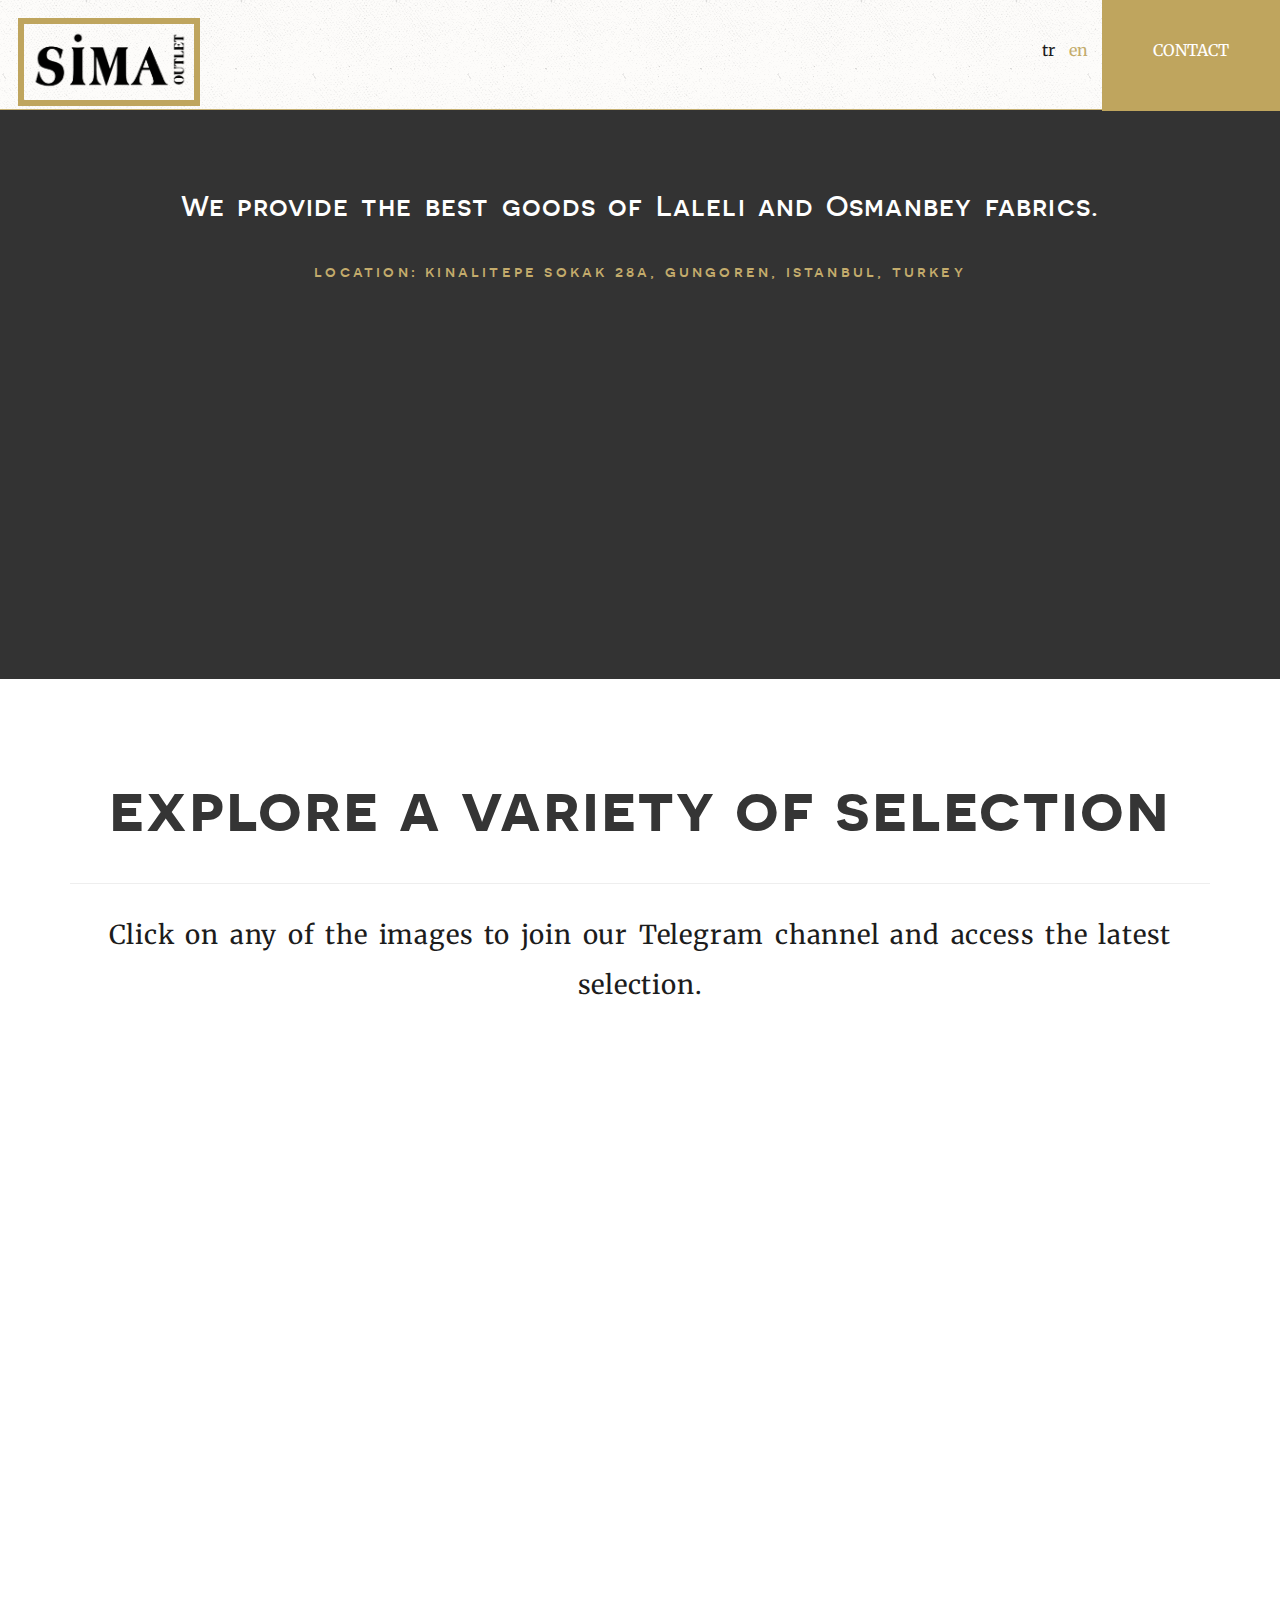
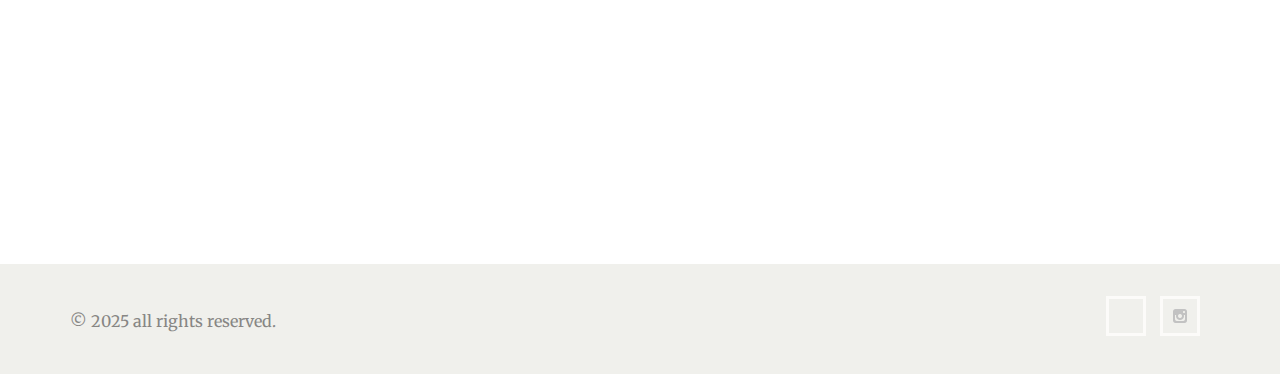
==== index.html @ 61f0fbd2 "Update index.html" ====
<!DOCTYPE html>
<!--[if lt IE 7]><html class="no-js lt-ie9 lt-ie8 lt-ie7"> <![endif]-->
<!--[if IE 7]><html class="no-js lt-ie9 lt-ie8"> <![endif]-->
<!--[if IE 8]><html class="no-js lt-ie9"> <![endif]-->
<!--[if gt IE 8]><!-->
<html class="no-js" lang="en-US">
<!--<![endif]-->

<head>
    <title>Sima Outlet</title>

    <meta charset="utf-8">
    <meta name="viewport" content="width=device-width, initial-scale=1">
    <meta http-equiv="X-UA-Compatible" content="IE=edge">

    <link rel="stylesheet" href="http://fonts.googleapis.com/css?family=Merriweather:400,700">
    <link rel="stylesheet" href="css/bootstrap.css">
    <link rel="stylesheet" href="css/style.css">
    
    <link rel="stylesheet" href="css/animate.min.css">

</head>
 
<body>    
    <header id="header" class=" navbar-fixed-top">
	    <a class="brand" href="index.html">
		    <img src="images/logo.png" width="160" alt="Logo">
	    </a>
	    <nav class="navbar-right hidden-xs">
		    <a href="http://simaoutlet.github.io/tr/index.html" hreflang="tr">TR</a>
		    <a class="active" href="http://simaoutlet.github.io/index.html" hreflang="en-US">EN</a>
		    <a class="last-child white" href="#contact">Contact</a>
	    </nav>
	    <div class="visible-nav navbar-right visible-xs">
		    <a href="tr/index.html" hreflang="tr">TR</a>
		    <a class="active" href="index.html" hreflang="en-US">EN</a>
		    <a href="#contact">Contact</a>
	    </div>
    </header>
	<div class="intro white">
		<div class="container wow animated fadeInUp">
			<p class="lead-creative top-margin" >We provide the best goods of Laleli and Osmanbey fabrics.
			</p>
	  		
	  		<p id="office-place" class="office-place">Location: Kinalitepe Sokak 28A, Gungoren, Istanbul, Turkey</strong></p>
			<p id="office-place" class="office-place"> </strong></p>
			<iframe src="https://www.google.com/maps/embed?pb=!1m18!1m12!1m3!1d3010.932755235285!2d28.888904999999998!3d41.004844999999996!2m3!1f0!2f0!3f0!3m2!1i1024!2i768!4f13.1!3m3!1m2!1s0x14cabb13ffbd16cf%3A0xafe240496abf0570!2zQWJkdXJyYWhtYW4gTmFmaXogR8O8cm1hbiwgS8SxbmFsxLF0ZXBlIFNrLiBObzoyOCwgMzQxNzMgR8O8bmfDtnJlbi_EsHN0YW5idWwsIFTDvHJraXll!5e0!3m2!1sen!2s!4v1738664239262!5m2!1sen!2s" width="400" height="300" style="border:0;" allowfullscreen="" loading="lazy" referrerpolicy="no-referrer-when-downgrade"></iframe>
  		</div><!-- /.container -->
  	</div><!-- /.intro -->

	<div class="section" id="members">
	    <div class="container">
	        <h2>Explore a variety of selection</h2>
	        <hr>
	        <p class="lead-creative-banner">
	            Click on any of the images to join our <a href="https://t.me/simaoutletistanbul" target="_blank">Telegram</a> channel and access the latest selection.
	        </p>
	        <div class="row">
	            <div class="col-md-4">
	                <figure class="wow animated fadeInLeft">
	                    <a href="https://t.me/simaoutletistanbul" target="_blank">
	                        <img class="border-img img-responsive center-block" src="images/first.jpg" alt="no1" width="280" height="280">
	                    </a>
	                </figure>
	            </div>
	            <div class="col-md-4">
	                <figure class="wow animated fadeInDown">
	                    <a href="https://t.me/simaoutletistanbul" target="_blank">
	                        <img class="border-img img-responsive center-block" src="images/second.jpg" alt="no2" width="280" height="280">
	                    </a>
	                </figure>
	            </div>
	            <div class="col-md-4">
	                <figure class="wow animated fadeInUp">
	                    <a href="https://t.me/simaoutletistanbul" target="_blank">
	                        <img class="border-img img-responsive center-block" src="images/forth.jpg" alt="no2" width="280" height="280">
	                    </a>
	                </figure>
	            </div>
	            <div class="col-md-4">
	                <figure class="wow animated fadeInRight">
	                    <a href="https://t.me/simaoutletistanbul" target="_blank">
	                        <img class="border-img img-responsive center-block" src="images/third.jpg" alt="no3" width="280" height="280">
	                    </a>
	                </figure>
	            </div>
	        </div>
	    </div>
	</div><!-- members -->

  	
  	<footer id="site-footer">
  		<div class="container">
            <div class="row">
                <div class="col-sm-6">
    	  			<span>&copy; 2025 all rights reserved.</span>
                </div>
                <div class="col-sm-6">
                    <ul class="networks">
                        <li><a href="https://t.me/simaoutletistanbul"><span class="telegram">Telegram</span></a></li>
                        <li><a href="https://instagram.com/sima.outlet"><span class="instagram">Instagram</span></a></li>
                    </ul>
                </div>
            </div>
  		</div><!-- /.container -->
  	</footer>

  	<script src="js/jquery.min.js"></script>
    <script src="js/bootstrap.min.js"></script>
    <script src="js/wow.min.js"></script>
    <script src="js/classie.js"></script>
  	<script>
  	    function init() {
  	        window.addEventListener('scroll', function(e){
  	            var distanceY = window.pageYOffset || document.documentElement.scrollTop,
  	                shrinkOn = 300,
  	                header = document.querySelector("header");
  	            if (distanceY > shrinkOn) {
  	                classie.add(header,"smaller");
  	            } else {
  	                if (classie.has(header,"smaller")) {
  	                    classie.remove(header,"smaller");
  	                }
  	            }
  	        });
  	    }
  	    window.onload = init();
  	</script>
    <script type="text/javascript">
     	new WOW().init();
    </script>
    <script type="text/javascript">
        $(function() {
        $('a[href*=#]:not([href=#])').click(function() {
        if (location.pathname.replace(/^\//,'') == this.pathname.replace(/^\//,'') && location.hostname == this.hostname) {
          var target = $(this.hash);
          target = target.length ? target : $('[name=' + this.hash.slice(1) +']');
          if (target.length) {
            $('html,body').animate({
              scrollTop: target.offset().top
            }, 1000);
              return false;
            }
          }
        });
      });

    </script>
</body>
</html>
---- css/style.css ----
/*
Theme Name: Creative
Theme URI: http://themewagon.com/demo/Creative/
Author: ThemeWagon
Author URI: http://themewagon.com/
Description: One page template
Version: 1.0
License: GNU General Public License v3 or later
License URI: http://www.gnu.org/licenses/gpl-3.0.html
Tags:
Text Domain: creative
*/

/* Default */

.white{
    color: white;
}

.section {
    padding: 6em 0;
}


/*Typography*/


html {
    font-family: sans-serif;
    -ms-text-size-adjust: 100%;
    -webkit-text-size-adjust: 100%}
body {
    margin: 0;
}
a {
    background: transparent;
}
a:focus {
    outline: thin dotted;
}
a:active, a:hover {
    outline: 0;
}
h1 {
    font-size: 2em;
    margin: 0.67em 0;
}
abbr[title] {
    border-bottom: 1px dotted;
}
b, strong {
    font-weight: bold;
}
dfn {
    font-style: italic;
}
mark {
    background: #ff0;
    color: #000;
}
code, kbd, pre, samp {
    font-family: monospace,  serif;
    font-size: 1em;
}
pre {
    white-space: pre-wrap;
}
.biography{
    font-size: 18px;

}

.btn-border {
    font-family: "Novecento Sans Wide Demibold",Helvetica,Arial,sans-serif;
    background-color: #FCFBF9;
    border: 4px double #D5CCB3;
    color: #C4AC6C;
    margin-left: 30px;
}
q {
    quotes: "\201C" "\201D" "\2018" "\2019"}
small {
    font-size: 80%}
sub, sup {
    font-size: 75%;
    line-height: 0;
    position: relative;
    vertical-align: baseline;
}
sup {
    top: -0.5em;
}
sub {
    bottom: -0.25em;
}
img {
    border: 0;
}
svg:not(:root) {
    overflow: hidden;
}
figure {
    margin: 0;
}
fieldset {
    border: 1px solid #c0c0c0;
    margin: 0 2px;
    padding: 0.35em 0.625em 0.75em;
}
legend {
    border: 0;
    padding: 0;
}

button, input, select, textarea {
    font-family: inherit;
    font-size: 100%;
    margin: 0;
}
button, input {
    line-height: normal;
}
button, select {
    text-transform: none;
}
button, html input[type="button"], input[type="reset"], input[type="submit"] {
    -webkit-appearance: button;
    cursor: pointer;
}
button[disabled], html input[disabled] {
    cursor: default;
}
input[type="checkbox"], input[type="radio"] {
    box-sizing: border-box;
    padding: 0;
}
input[type="search"] {
    -webkit-appearance: textfield;
    -moz-box-sizing: content-box;
    -webkit-box-sizing: content-box;
    box-sizing: content-box;
}
input[type="search"]::-webkit-search-cancel-button, input[type="search"]::-webkit-search-decoration {
    -webkit-appearance: none;
}
button::-moz-focus-inner, input::-moz-focus-inner {
    border: 0;
    padding: 0;
}
textarea {
    overflow: auto;
    vertical-align: top;
}
table {
    border-collapse: collapse;
    border-spacing: 0;
}
@font-face {
    font-family: 'Novecento Sans Wide Medium';
    src: url("../fonts/novecento/novecentosanswide-medium-webfont.eot");
    src: url("../fonts/novecento/novecentosanswide-medium-webfontd41d.eot?#iefix") format("embedded-opentype"), url("../fonts/novecento/novecentosanswide-medium-webfont.woff") format("woff"), url("../fonts/novecento/novecentosanswide-medium-webfont.ttf") format("truetype"), url("../fonts/novecento/novecentosanswide-medium-webfont.svg#novecento_sans_widemedium") format("svg");
    font-weight: normal;
    font-style: normal;
}
@font-face {
    font-family: 'Novecento Sans Wide Demibold';
    src: url("../fonts/novecento/novecentosanswide-demibold-webfont.eot");
    src: url("../fonts/novecento/novecentosanswide-demibold-webfontd41d.eot?#iefix") format("embedded-opentype"), url("../fonts/novecento/novecentosanswide-demibold-webfont.woff") format("woff"), url("../fonts/novecento/novecentosanswide-demibold-webfont.ttf") format("truetype"), url("../fonts/novecento/novecentosanswide-demibold-webfont.svg#novecento_sans_widedemibold") format("svg");
    font-weight: normal;
    font-style: normal;
}
abbr, abbr[title] {
    text-decoration: none;
    border: none;
}
a {
    color: #1c1c1c;
    text-decoration: none;
}
strong {
    font-weight: normal;
}
.center {
    text-align: center;
}
small {
    font-size: 1em;
}
body {
    font-family: "Merriweather", Georgia, Times, serif;
    font-size: 1em;
    line-height: 1.5;
    text-transform: lowercase;
    /*text-rendering: optimizeLegibility;*/
    color: #1c1c1c;
}
p {
    text-transform: none;
}
h2.vertical-center{
    padding-top: 400px;
    font-size: 100px;
}
.lead {
    font-size: 1.1em;
    line-height: 1.8;
    text-align: center;
    max-width: 840px;
    margin: 1em auto;
}
.visual-emphasis {
    font-weight: 700;
    color: #c4ac6c;
    display: inline-block;
}
.primary-link {
    position: relative;
    display: inline-block;
    padding: .6em 0;
    letter-spacing: .09em;
    font: 1em/1 "Novecento Sans Wide Demibold", Helvetica, Arial, sans-serif;
    color: #1c1c1c;
    border-bottom: 3px solid #c4ac6c;
    -webkit-box-sizing: border-box;
    -moz-box-sizing: border-box;
    box-sizing: border-box;
    -webkit-transition: border-bottom-color 0.3s;
    -moz-transition: border-bottom-color 0.3s;
    -ms-transition: border-bottom-color 0.3s;
    -o-transition: border-bottom-color 0.3s;
    transition: border-bottom-color 0.3s;
}
.primary-link:hover {
    border-bottom-color: transparent;
}
h1 {
    font-weight: normal;
    font-family: "Novecento Sans Wide Medium", Helvetica, Arial, sans-serif;
    letter-spacing: 0.15em;
    color: #fcfbf9;
    font-size: 1.1em;
    width: 100%;
    margin: 0 auto;
    text-align: left;
}
h2, h3, h4, h5, h6 {
    text-align: center;
    font-weight: normal;
    font-family: "Novecento Sans Wide Demibold", Helvetica, Arial, sans-serif;
    line-height: 1;
}
h2 {
    font-size: 2.2em;
    color: #353535;
    letter-spacing: .03em;
    margin-top: 0;
}
h3 {
    font-size: 1.4em;
    color: #c4ac6c;
    letter-spacing: .03em;
}
h4 {
    color: #878684;
    text-align: left;
    margin: 1.33em 0 .67em;
    letter-spacing: .1em;
}
h4+p {
    margin-top: 0;
}
body {
    background-color: #333;
}


    /*! normalize.css v2.1.3 | MIT License | git.io/normalize */article, aside, details, figcaption, figure, footer, header, hgroup, main, nav, section, summary {
    display: block;
}
.active{
    color: #c4ac6c;
}

li{
    list-style-type: none;
    text-transform: capitalize;
}
.top70{
    margin-top:70px 
}
.top40{
    margin-top:40px 
}
.grey{
    color:#878684;
    font-size: 18px;
}
.greyish{
    color:#878684;
    font-size: 18px;
    margin-top: 107px;
    margin-bottom: 130px;
}
.top-margin{
    margin-top: 250px;
}
.border-img{
    border: 1px solid #CDCAC1;
    padding: 10px;
}

/*Header*/

    .header-cta .small{
    background-color: #C4AC6C;
    color: #FCFBF9;
    padding: 0px 40px;
    vertical-align: middle;
    text-align: center;
    letter-spacing: 0.15em;
    transition: all 0.4s ease-in-out 0s;
}
    .visible-nav{
        text-transform: uppercase; 
        margin: 83px 58px;
    }
    header.smaller .visible-nav{
        text-transform: uppercase; 
        margin: 53px 40px;
    }
    .xs-nav{
        padding: 10px;
        font-size: 16px;
        word-spacing: 10px;
        margin: 10px ;
    }

    .nav-style{
        background: #C3AB69;
        width: 150px;
        height: 30px;
        padding-top: 10px;
    }

   
    header.smaller {
        height: 75px; 
        margin: 0 !important;
        padding: 0;
        /*transition:.5s;*/
    }
   

    header.smaller nav {
        margin: 0 !important;
        padding: 26px 0px;
        /*transition:1.5s;*/
    }

    .last-child{
      background: #BFA55E;
      padding: 51px; 
      line-height: 100px;
      text-transform: uppercase;
    }

    header.smaller nav .last-child {
    margin: 0px !important;
    padding: 55px 32px 26px 30px;
    /*transition: all 0.5s ease 0s;*/
    line-height: 13px;
    /*transition:1.5s;*/
}
    

   
    header.smaller .brand {
        font-size: 20px;
        text-transform: uppercase !important;
        margin: 8px !important;
        position: absolute;
        border: none;
        /*transition:1.5s;*/
    }
    

    .header-cta .smaller {
    background-color: #c4ac6c;
    color: #fcfbf9;
}

.brand {
    font-size: 30px;
    text-transform: uppercase !important;
    margin: 18px !important;
    position: absolute;
    border: 6px solid #BFA55E;
    padding: 5px;
    transition: 0.4s;
}
#intro-text{
    margin-top: 20px !important;
    position: fixed;
}
.top-margin{
    margin-top: 20px !important;
}
.top-text{
    font-weight: bold;
    color: white;
}

/*Functions*/
.slide-img{
    cursor: pointer;
}

.function-text {
    font-size: 21px;
    letter-spacing: 1px;
    word-spacing: 3px;
    line-height: 34px;
    color: #1C1C1C;
}
/*Services*/
.column-service{
    background: #F3F3F0;
    padding: 6em;
}



.content {
    background-image: url("../images/assets/texture-canvas-white.png");
}
/*.container {
    padding: 0 15px;
    margin: 0 auto;
    overflow: hidden;
}*/
section {
    padding: 2em 0;
}

::selection {
    background-color: #f6e7c0;
}
img[src$=".gif"], img[src$=".png"] {
    image-rendering: -moz-crisp-edges;
    image-rendering: -o-crisp-edges;
    image-rendering: -webkit-optimize-contrast;
    -ms-interpolation-mode: nearest-neighbor;
}
body>header {
    background-color: #fcfbf9;
    background-image: url("../images/assets/texture-canvas-white.png");
    height: 110px;
    border-bottom: 2px solid #C6B073;
    word-spacing: 10px;
}

.office-place {
    color: #c4ac6c;
    font: 16px/1.5 "Novecento Sans Wide Medium", Helvetica, Arial, sans-serif;
    letter-spacing: .2em;
    margin: 25px auto 0 auto;
    text-transform: lowercase;
}
#small-team .lead {
    text-align: left;
}
.team {
    list-style: none;
    margin: 0;
    padding: 0;
    text-align: center;
}
/*.team li {
    margin-bottom: 40px;
}*/
.team li:last-child {
    margin-bottom: 0;
}

.banner {
    width: 100%;
    padding-bottom: 66%;
    height:550px;
}
.banner-1 {
    background-repeat: no-repeat;
    background-position: center top;
    background-image: url("../images/bg1.jpg");
    background-size: cover;
}
.banner-2 {
    background-repeat: no-repeat;
    background-position: center top;
    background-image: url("../images/bg2.jpg");
    background-size: cover;
    height: 550px;
}

.our-functions-container {
    max-width: 920px;
}

.services {
    background-image: url("../images/assets/texture-canvas-grey.png");
    padding: 40px 0;
    text-align: center;
}
.services h3 {
    margin-top: 0;
}
.services h4 {
    text-align: center;
}
.services ul {
    list-style: none;
    margin: 0;
    padding: 0;
    text-transform: none;
    font-size: .8em;
    line-height: 1.8;
}
button {
    border: none;
    outline: none;
}
.btn {
    padding: .43em .5em .5em;
    background-color: #878684;
    font: 1em/1 "Novecento Sans Wide Medium", Helvetica, Arial, sans-serif;
    text-transform: lowercase;
    color: #fcfbf9;
    display: inline-block;
    -webkit-transition: all 0.3s;
    -moz-transition: all 0.3s;
    -o-transition: all 0.3s;
    -ms-transition: all 0.3s;
    transition: all 0.3s;
}
.btn:hover {
    background-color: #7d7c7a;
}
.btn-gold {
    background-color: #c4ac6c;
}
.btn-gold:hover {
    background-color: #bea45d;
}
.btn-border {
    font-family: "Novecento Sans Wide Demibold", Helvetica, Arial, sans-serif;
    background-color: #fcfbf9;
    border: 4px double #d5ccb3;
    color: #c4ac6c;
}
.btn-border:hover, .btn-border:focus {
    color: #1c1c1c;
    background-color: #fcfbf9;
    border-color: #c4ac6c;
}
button[type="submit"].btn-border {
    background-color: white;
}
button[type="submit"].btn-border:hover, button[type="submit"].btn-border:focus {
    background-color: white;
}
.btn-block {
    padding: .62em 0 .65em;
    -webkit-box-sizing: border-box;
    -moz-box-sizing: border-box;
    box-sizing: border-box;
    width: 100%}

/*Clients*/


.clients-projects>li {
    float: left;
    width: 50%;
    padding-bottom: 33.3%;
    background-color: #3f3f3f;
}
.clients-projects>li:nth-child(odd), .clients-projects>li:nth-child(even) {
    background-color: #3f3f3f;
}
.clients-projects>li:nth-child(4n+1) {
    background-color: #3a3a3a;
}
.clients-projects>li:nth-child(4n+4) {
    background-color: #3a3a3a;
}

.clients-projects {
    list-style: none;
    margin: 0;
    padding: 0;
    line-height: 0;
    background-color: #3f3f3f;
}
.clients-projects>li {
    position: relative;
    display: block;
    width: 100%;
    padding-bottom: 66.67%;
    overflow: hidden;
}
.clients-projects>li .company-logo {
    position: absolute;
    left: 50%;
    top: 50%;
    display: block;
    text-indent: -9999px;
}
.clients-projects>li.first-logo .company-logo {
    width: 240px;
    height: 70px;
    margin-left: -120px;
    margin-top: -35px;
    background-repeat: no-repeat;
    background-position: 0 0;
    background-image: url("../images/1.png");
    background-size: 240px 140px;
    transition:.5s;
}
.clients-projects>li.first-logo:hover .company-logo {
    background-position: 0 -70px;
    transition:.5s;
}
.clients-projects>li.pictawall .company-logo {
    width: 202px;
    height: 49px;
    margin-left: -101px;
    margin-top: -24px;
    background-repeat: no-repeat;
    background-position: 0 0;
    background-image: url("../images/2.png");
    background-size: 202px 98px;
    transition:.5s;
}
.clients-projects>li.pictawall:hover .company-logo {
    background-position: 0 -49px;
    transition:.5s;
}
.clients-projects>li.second-logo .company-logo {
    width: 178px;
    height: 74px;
    margin-left: -89px;
    margin-top: -37px;
    background-repeat: no-repeat;
    background-position: 0 0;
    background-image: url("../images/3.png");
    background-size: 178px 148px;
    transition:.5s;
}
.clients-projects>li.second-logo:hover .company-logo {
    background-position: 0 -74px;
    transition:.5s;
}
.clients-projects>li.third-logo {
    background-color: #3f3f3f;
}
.clients-projects>li.third-logo .company-logo {
    width: 211px;
    height: 82px;
    margin-left: -105px;
    margin-top: -41px;
    background-repeat: no-repeat;
    background-position: 0 0;
    background-image: url("../images/4.png");
    background-size: 211px 164px;
    transition:.5s;
}
.clients-projects>li.third-logo:hover .company-logo {
    background-position: 0 -82px;
}
.clients-projects>li.fourth-logo {
    background-color: #3f3f3f;
}
/*.clients-projects>li.fourth-logo a {
    cursor: not-allowed;
}*/
.clients-projects>li.fourth-logo .company-logo {
    width: 215px;
    height: 92px;
    margin-left: -103px;
    margin-top: -47px;
    background-repeat: no-repeat;
    background-position: 0 0;
    background-image: url("../images/5.png");
    background-size: 215px 184px;
    transition:.5s;
}
.clients-projects>li.fourth-logo:hover .company-logo {
    background-position: 0 -92px;
}
.clients-projects>li.fifth-logo .company-logo {
    width: 215px;
    height: 87px;
    margin-left: -107px;
    margin-top: -44px;
    background-repeat: no-repeat;
    background-position: 0 0;
    background-image: url("../images/1.png");
    background-size: 215px 174px;
    transition:.5s;
}
.clients-projects>li.fifth-logo:hover .company-logo {
    background-position: 0 -87px;
}
.clients-projects>li.elastic a {
    cursor: not-allowed;
}
.clients-projects>li.elastic .company-logo {
    width: 225px;
    height: 40px;
    margin-left: -113px;
    margin-top: -20px;
    background-repeat: no-repeat;
    background-position: 0 0;
    background-image: url("../images/1.png");
    background-size: 225px 80px;
    transition:.5s;
}
.clients-projects>li.elastic:hover .company-logo {
    background-position: 0 -40px;
}
.clients-projects>li.renson a {
    cursor: not-allowed;
}
.clients-projects>li.renson .company-logo {
    width: 292px;
    height: 93px;
    margin-left: -146px;
    margin-top: -46px;
    background-repeat: no-repeat;
    background-position: 0 0;
    background-image: url("../images/2.png");
    background-size: 292px 186px;
}
.clients-projects>li.renson:hover .company-logo {
    background-position: 0 -93px;
}
.clients-projects>li:nth-child(odd) {
    background-color: #3a3a3a;
}
.clients-projects>li:nth-child(even) {
    background-color: #3f3f3f;
}
.clients-projects a {
    display: block;
    position: absolute;
    width: 100%;
    padding-bottom: 66.7%;
    -webkit-transition: background-color 0.3s;
    -moz-transition: background-color 0.3s;
    -ms-transition: background-color 0.3s;
    -o-transition: background-color 0.3s;
    transition: background-color 0.3s;
}
.clients-projects a:hover {
    background-color: rgba(101, 101, 101, 0);
    -webkit-transition: background-color 1s;
    -moz-transition: background-color 1s;
    -ms-transition: background-color 1s;
    -o-transition: background-color 1s;
    transition: background-color 1s;
}
.clients-projects a:hover .tasks {
    top: 76%;
    -webkit-transition: top 0.3s;
    -moz-transition: top 0.3s;
    -ms-transition: top 0.3s;
    -o-transition: top 0.3s;
    transition: top 0.3s;
}
.client-assist {
    position: absolute;
    width: 100%;
    height: 100%}
.client-work {
    position: absolute;
    left: 0;
    top: 100%;
    width: 100%;
    height: 25%;
    padding: 0;
    background-color: #353535;
    color: #fcfbf9;
    font-family: "Novecento Sans Wide Medium", Helvetica, Arial, sans-serif;
    font-size: .86em;
    letter-spacing: .15em;
    line-height: 1.3;
    text-align: center;
    display: table;
    -webkit-transition: top 0.7s;
    -moz-transition: top 0.7s;
    -ms-transition: top 0.7s;
    -o-transition: top 0.7s;
    transition: top 0.7s;
    -o-box-shadow: 1px 0 0 0 #353535;
    box-shadow: 1px 0 0 0 #353535;
}
.tasks ul {
    list-style: none;
    margin: 0;
    padding: 0;
    text-align: center;
    display: table-cell;
    vertical-align: middle;
}
.tasks li {
    float: none;
}
.clients-projects>li {
    width: 33.3333%;
    padding-bottom: 22.2%}
.clients-projects>li:nth-child(4n+1), .clients-projects>li:nth-child(4n+4) {
    background-color: #3f3f3f;
}
.clients-projects>li:nth-child(odd) {
    background-color: #3a3a3a;
}
.clients-projects>li:nth-child(even) {
    background-color: #3f3f3f;
}

/*Testimonials*/

.testimonials li:last-child blockquote {
    margin: 0;
}
blockquote {
    margin: 0 0 1.67em 0;
}
blockquote p {
    margin-bottom: .33em;
    line-height: 1.64em;
}
blockquote p:before, blockquote p:after {
    color: #c4ac6c;
    font-weight: 700;
}
blockquote p:before {
    content: '“'}
blockquote p:after {
    content: '”'}
blockquote footer {
    text-transform: none;
    color: #878684;
}
blockquote footer:before {
    content: '—'}
.arobase {
    margin-left: .5em;
    margin-right: .5em;
}


.our-quality {
    list-style: none;
    padding: 0;
}

h1 {
    -webkit-animation-delay: 0s;
    -webkit-animation-duration: 2s;
    -webkit-animation-name: intro;
    -webkit-animation-fill-mode: forwards;
    -moz-animation-delay: 0s;
    -moz-animation-duration: 2s;
    -moz-animation-name: intro;
    -moz-animation-fill-mode: forwards;
    -o-animation-delay: 0s;
    -o-animation-duration: 2s;
    -o-animation-name: intro;
    -o-animation-fill-mode: forwards;
    animation-delay: 0s;
    animation-duration: 2s;
    animation-name: intro;
    animation-fill-mode: forwards;
}
.office-place {
    -webkit-animation-delay: 0s;
    -webkit-animation-duration: 1.3s;
    -webkit-animation-name: intro;
    -webkit-animation-fill-mode: forwards;
    -moz-animation-delay: 0s;
    -moz-animation-duration: 1.3s;
    -moz-animation-name: intro;
    -moz-animation-fill-mode: forwards;
    -o-animation-delay: 0s;
    -o-animation-duration: 1.3s;
    -o-animation-name: intro;
    -o-animation-fill-mode: forwards;
    animation-delay: 0s;
    animation-duration: 1.3s;
    animation-name: intro;
    animation-fill-mode: forwards;
}
h1, .office-place {
    -webkit-animation-fill-mode: none;
    -moz-animation-fill-mode: none;
    -ms-animation-fill-mode: none;
    -o-animation-fill-mode: none;
    animation-fill-mode: none;
}
@-webkit-keyframes slideUp {
    0% {
    -webkit-transform: translateY(0);
}
100% {
    -webkit-transform: translateY(-30px);
}
}@-moz-keyframes slideUp {
    0% {
    -moz-transform: translateY(0);
}
100% {
    -moz-transform: translateY(-30px);
}
}@-o-keyframes slideUp {
    0% {
    -o-transform: translateY(0);
}
100% {
    -o-transform: translateY(-30px);
}
}@keyframes slideUp {
    0% {
    transform: translateY(0);
}
100% {
    transform: translateY(-30px);
}
}@-webkit-keyframes slideDown {
    0% {
    -webkit-transform: translateY(-30px);
}
100% {
    -webkit-transform: translateY(0);
}
}@-moz-keyframes slideDown {
    0% {
    -moz-transform: translateY(-30px);
}
100% {
    -moz-transform: translateY(0);
}
}@-o-keyframes slideDown {
    0% {
    -o-transform: translateY(-30px);
}
100% {
    -o-transform: translateY(0);
}
}@keyframes slideDown {
    0% {
    transform: translateY(-30px);
}
100% {
    transform: translateY(0);
}
}

.services ul {
    font-size: 1em;
}
#logo {
    float: left;
    margin-top: 25px;
}
.menu {
    display: block;
    float: right;
}
.menu a {
    font-family: "Novecento Sans Wide Medium", Helvetica, Arial, sans-serif;
    display: inline-block;
    line-height: 1;
}
.menu a:hover {
    color: #c4ac6c;
}
.menu a.active {
    color: #c4ac6c;
    padding-bottom: 6px;
    border-bottom: 2px solid #c4ac6c;
}
.menu nav {
    display: inline-block;
    margin-right: 25px;
    margin-top: 20px
}
.menu nav a {
    margin: 0 15px 0 0;
    color: #878684;
}

.our-quality h4 {
    text-align: center;
}


section {
    padding: 6em 0;
}
section:first-child {
    padding-bottom: 0;
}
section:nth-child(4) {
    padding-top: 0;
}
section:last-child {
    padding-bottom: 4em;
}
.call-to-action {
    margin-top: 6em;
}
.call-to-action .btn {
    margin-left: 30px;
}
.lead {
    font-size: 1.3em;
    line-height: 2;
}
.lead-creative {
    font-family: "Novecento Sans Wide Medium";
    font-size: 28px;
    text-align: center;
    word-spacing: 4px;
    letter-spacing: 1.2px;
    line-height: 50px;
}
.lead-creative-banner {
    font-family: "Merriweather";
    font-style: normal;
    font-weight: 400;
    font-size: 26px;
    text-align: center;
    word-spacing: 4px;
    letter-spacing: .8px;
    line-height: 50px;
}
h2 {
    font-size: 4.1em;
}
.primary-link {
    font-size: 1.35em;
}
.bottom100{
    margin-bottom: 100px;
}
.bottom30{
    margin-bottom: 30px;
}

.btn {
    font-size: 1.1em;
    padding: 1.204em 2.2em 1.3em;
    letter-spacing: .08em;
}
.team-container {
    max-width: 900px;
}
.testimonials {
    overflow: visible;
    padding: 0;
    text-align: left;
    overflow: hidden;
    line-height: 2;
}
.testimonials li {
    float: left;
    width: 47.5%}
.testimonials li:nth-child(odd) {
    margin-right: 5%}
.services {
    overflow: hidden;
}
.services .container {
    width: 100%;
    margin: 0 auto;
    padding: 0;
    -webkit-box-sizing: border-box;
    -moz-box-sizing: border-box;
    box-sizing: border-box;
}
.services .service {
    float: left;
    width: 50%}
}

form .flexible:nth-child(3) {
    margin-right: 0;
}
.row {
    overflow: hidden;
}
.flexible {
    float: left;
    width: 30%;
    margin-right: 5%}
.field.block {
    clear: both;
}
.our-quality {
    padding: 0;
    max-width: 710px;
    margin-left: auto;
    margin-right: auto;
}
.our-quality p {
    font-size: 1.3em;
    line-height: 2;
}
.our-quality h4+p {
    margin-bottom: 2em;
}
.our-quality li:last-child p {
    margin-bottom: 0;
}
.intro {
    padding: 162px 0 64px 0;
    text-align: center;
    background: url('../images/texturebg.jpg') repeat scroll 0% 0% transparent;
    background-size: cover;
}
.intro .container {
    max-width: 950px;
}
.team {
    overflow: hidden;
}
.team li {
    float: left;
    width: 30%;
    margin-right: 5%}
.team li:last-child {
    margin-right: 0;
}


h1 {
    font-size: 1.6em;
}
h2 {
    font-size: 4.1em;
    margin-bottom: .65em;
}
.services {
    text-align: left;
}
.services h4 {
    text-align: left;
}
.services ul {
    -moz-column-count: 2;
    -moz-column-gap: 20px;
    -webkit-column-count: 2;
    -webkit-column-gap: 20px;
    font-size: .9em;
    line-height: 1.9em;
}
.testimonials {
    font-size: 1em;
}
.our-quality {
    margin-top: 4em;
}
.our-quality h4+p {
    margin-bottom: 4em;
}

.lead {
    font-size: 1.42em;
    line-height: 2.3;
}

.our-quality p {
    font-size: 1.42em;
    line-height: 2.3;
}
}
/*Contact */



  #contact{
    padding:10px 0 10px;
  }

  .contact-text{
    margin:45px auto;
  }

/* Contact Form */

  #contact .contact-form{
    margin: 0 auto;
    padding:25px 25px 0px 25px;
  }

  .mail-message-area{
    width:100%;
    padding:0 15px;
  }

  .mail-message{
    width: 100%;
    background:rgba(255,255,255, 0.8) !important;
    transition: all 0.7s;
    margin:0 auto;
    border-radius: 0;
  }

  .not-visible-message{
    height:0px;
    opacity: 0;
  }

  .visible-message{
    height:auto;
    opacity: 1;
    margin:25px auto 0;
  }

/* Input Styles */

  .form{
  	z-index: 1000;
    width: 100%;
    padding: 15px;
    background:#F3F3F0;
    border:1px solid rgba(0, 0, 0, 0.075);
    margin-bottom:25px;
    color:#727272 !important;
    font-size:13px;
    -webkit-transition: all 0.4s;
    -moz-transition: all 0.4s;
    transition: all 0.4s;
  }

  .form:hover{
    border:1px solid #8BC3A3;
  }

  .form:focus{
    color: white;
    outline: none;
    border:1px solid #8BC3A3;
  }

  .textarea{
    height: 200px;
    max-height: 200px;
    max-width: 100%;
  }
  
/* Generic Button Styles */

  .button{
    padding:8px 12px;
    background:#0A5175;
    display: block;
    width:120px;
    margin:10px 0 0px 0;
    border-radius:3px;
    -webkit-transition: all 0.3s;
    -moz-transition: all 0.3s;
    transition: all 0.3s;
    text-align:center;
    font-size:0.8em;
    box-shadow: 0px 1px 4px rgba(0,0,0, 0.10);
    -moz-box-shadow: 0px 1px 4px rgba(0,0,0, 0.10);
    -webkit-box-shadow: 0px 1px 4px rgba(0,0,0, 0.10);
  }

  .button:hover{
    background:#8BC3A3;
    color:white;
  }

/* Send Button Styles */

  .form-btn{
    width:180px;
    display: block;
    height: auto;
    padding:15px;
    color:#fff;
    background:rgba(44, 111, 119, 1);
    border:none;
    outline: none;
    -webkit-transition: all 0.3s;
    -moz-transition: all 0.3s;
    transition: all 0.3s;
    margin:auto;
    box-shadow: 0px 1px 4px rgba(0,0,0, 0.10);
    -moz-box-shadow: 0px 1px 4px rgba(0,0,0, 0.10);
    -webkit-box-shadow: 0px 1px 4px rgba(0,0,0, 0.10);
  }
  .form-btn1{
    margin-left: -15px;
    
  }

  .form-btn:hover{
    background: #BFA55E;
    color: white;
    border:none;
  }

  .form-btn:active{
    opacity: 0.9;
  }
  .contact-text{
    margin-top: 20px;
  }

  /* By mmhyamin */

.custom-spacer {
    clear: both;
    margin-bottom: 6em;
}

.z-hover{
  transition: all 0.2s ease;
}

.z-hover:hover{
  box-shadow: 0px 18px 30px rgba(0, 0, 0, 0.3);
  transform: scale(1.05);
}

/* Member section (creative minds) */
.include-contact{
    position: relative;
    top: 60px;
}

#members {
    background-color: #fff;
}

#members strong {
    display: block;
}

#members .imgcaption {
    text-align: center;
    color: #c4ac6c;
    font: 2em/1 "Novecento Sans Wide Demibold", Helvetica, Arial, sans-serif;
    letter-spacing: 0.1em;
    margin-top: 15px;
}

#members .name {
    display: block;
    font: 0.5em/1 "Novecento Sans Wide Medium", Helvetica, Arial, sans-serif;
    margin-top: 5px;
}

#our-info {
    background-color: #FAFAFA;
}

#our-info hr {
    margin-bottom: 4em;
}

#our-info figure {
    margin-bottom: 30px;
}

#our-info figure img {
    cursor: pointer;
}

#our-service {
    background-color: #F3F3F0;
}

#our-service h3 {
    font-size: 2.5em;
    margin-top: 0;
    margin-bottom: 1em;
}

.service-list {
    margin-top: 10px;
    font-size: 16px;
    font-weight: normal !important;
    color: #898C92;
}

#CTA-1 {
    background: url(../images/bg3.jpg);  
    background-size: cover;
    background-position: top left;
}

#banner-3 {
    background: url(../images/bg1.jpg) no-repeat;
    background-size: cover;
}

#banner-3 h2 {
    margin: 0;
    padding: 220px 0;
}

#branding {
    background-color: #fff;
}

#branding h4 {
    text-align: center;
    font-size: 18px;
}

#branding hr {
    margin-bottom: 4em;
}

#branding p {
    font-size: 1.42em;
    line-height: 2.3;
    margin-bottom: 2em;
    padding: 0 10px;
}

#banner-4 {
    background: url(../images/bg2.jpg) no-repeat;
    background-size: cover;
}

#banner-4 h2 {
    margin: 0;
    padding: 220px 0;
}

/* Footer */

#site-footer {
    background-color: #f0f0ec;
    padding: 2em 0;
}

#site-footer span {
    margin: 0;
    color: #878684;
    padding-top: 13px;
    display: inline-block;
    font-size: 1em;
}

.networks {
    list-style: none;
    margin: 0;
    padding: 0;
    float: right;
}

.networks li {
    display: inline-block;
    margin-right: 10px;
}

.networks li:nth-child(4) {
    margin-right: 0;
}

.networks li a {
    display: block;
    width: 40px;
    height: 40px;
    border: 3px solid #fcfbf9;
    transition: 0.5s all linear;
    position: relative;
}

.networks a:hover {
    transition: 0.5s all linear;
    border-color: #878684;
}

.networks a span {
    display: inline-block;
    text-indent: -9999px;
    width: 16px;
    height: 16px;
    position: absolute;
    top: 9px;
    left: 9px;
}

.networks a span.twitter {
    background-repeat: no-repeat;
    background-position: 1px 2px;
    background-image: url("../images/assets/spritesheet.png");
    background-size: 80px 160px;
}

.networks a span.facebook {
    background-repeat: no-repeat;
    background-position: 3px -40px;
    background-image: url("../images/assets/spritesheet.png");
    background-size: 80px 160px;
}

.networks a span.instagram {
    background-repeat: no-repeat;
    background-position: 1px -79px;
    background-image: url("../images/assets/spritesheet.png");
    background-size: 80px 160px;
}

.networks a span.linkedin {
    background-repeat: no-repeat;
    background-position: 1px -119px;
    background-image: url("../images/assets/spritesheet.png");
    background-size: 80px 160px;
}

@media (max-width: 767px) {
    #site-footer {
        text-align: center;
    }
    .networks {
        float: none;
        margin-top: 15px;
    }
}
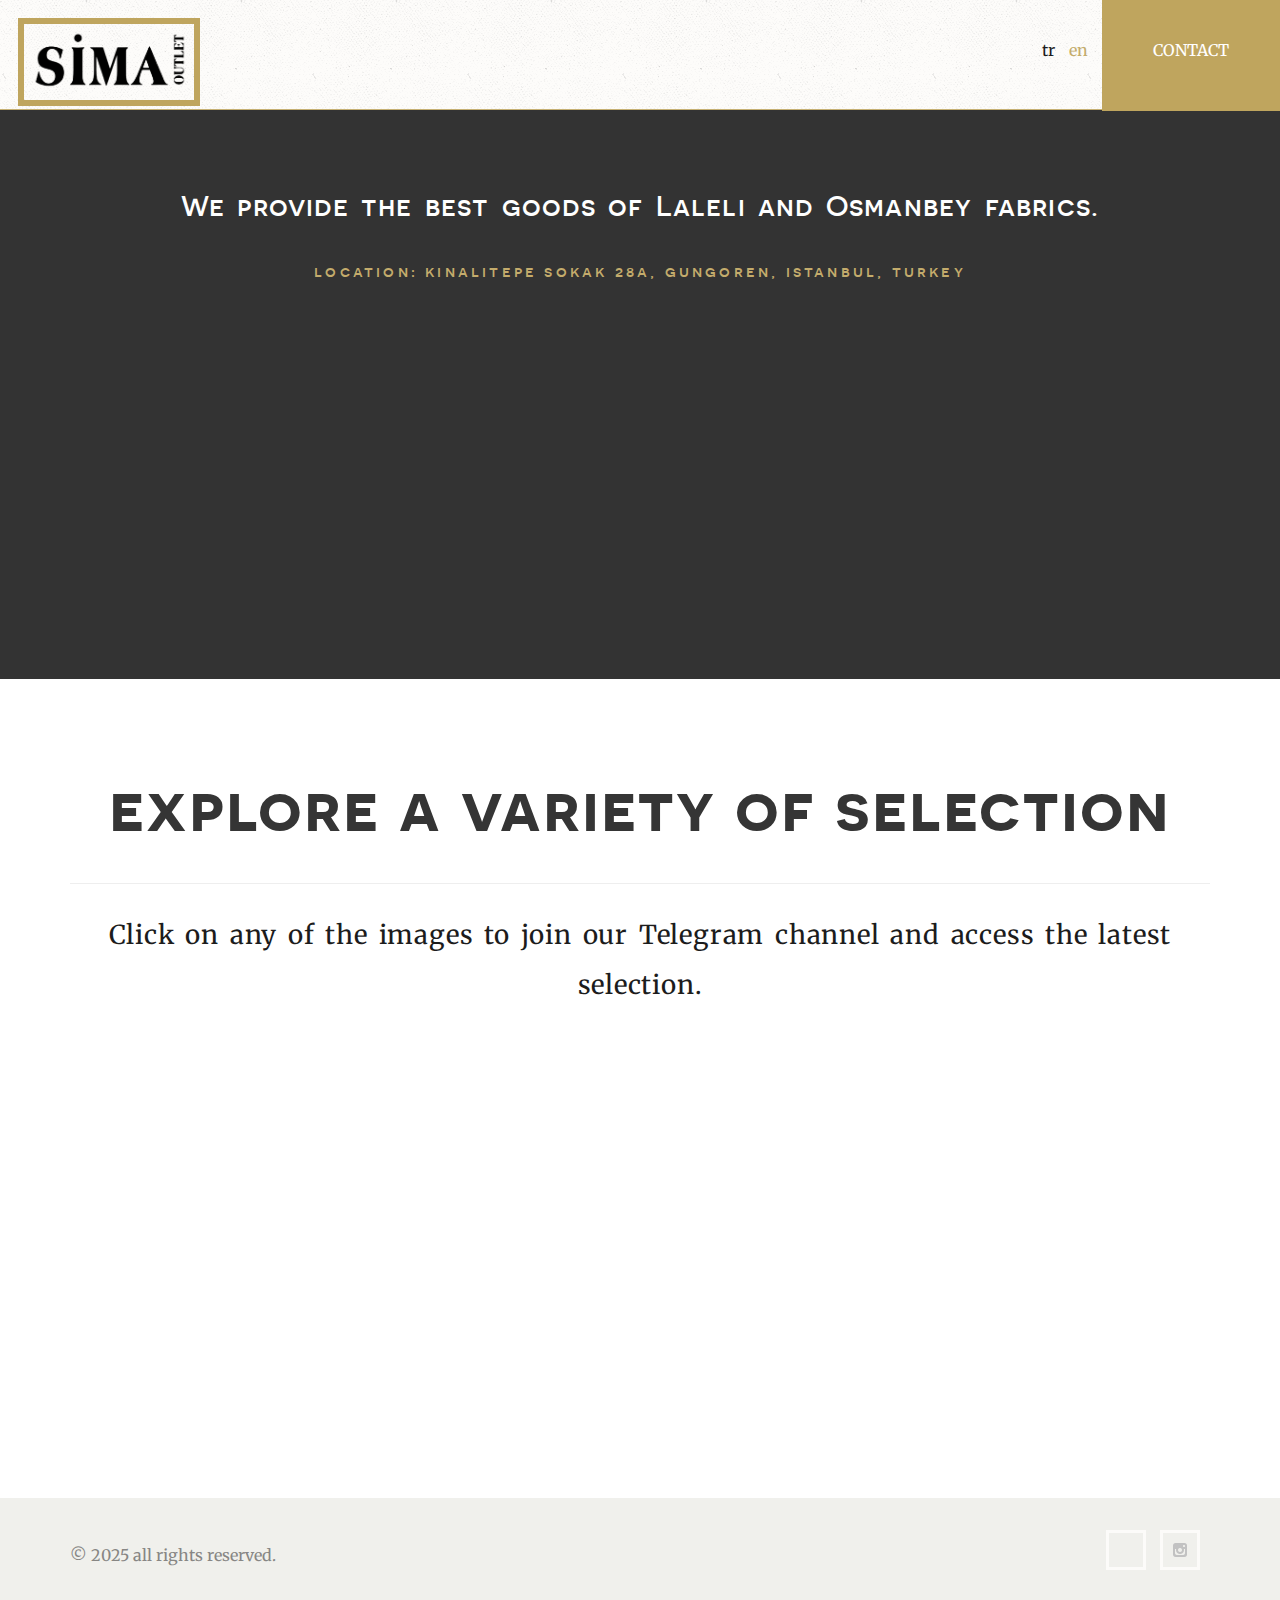
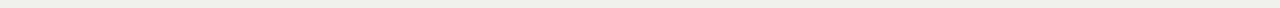
==== commit 88e8bed8: "Update index.html" ====
--- a/index.html
+++ b/index.html
@@ -67,13 +67,6 @@
 	                <figure class="wow animated fadeInDown">
 	                    <a href="https://t.me/simaoutletistanbul" target="_blank">
 	                        <img class="border-img img-responsive center-block" src="images/second.jpg" alt="no2" width="280" height="280">
-	                    </a>
-	                </figure>
-	            </div>
-	            <div class="col-md-4">
-	                <figure class="wow animated fadeInUp">
-	                    <a href="https://t.me/simaoutletistanbul" target="_blank">
-	                        <img class="border-img img-responsive center-block" src="images/forth.jpg" alt="no2" width="280" height="280">
 	                    </a>
 	                </figure>
 	            </div>
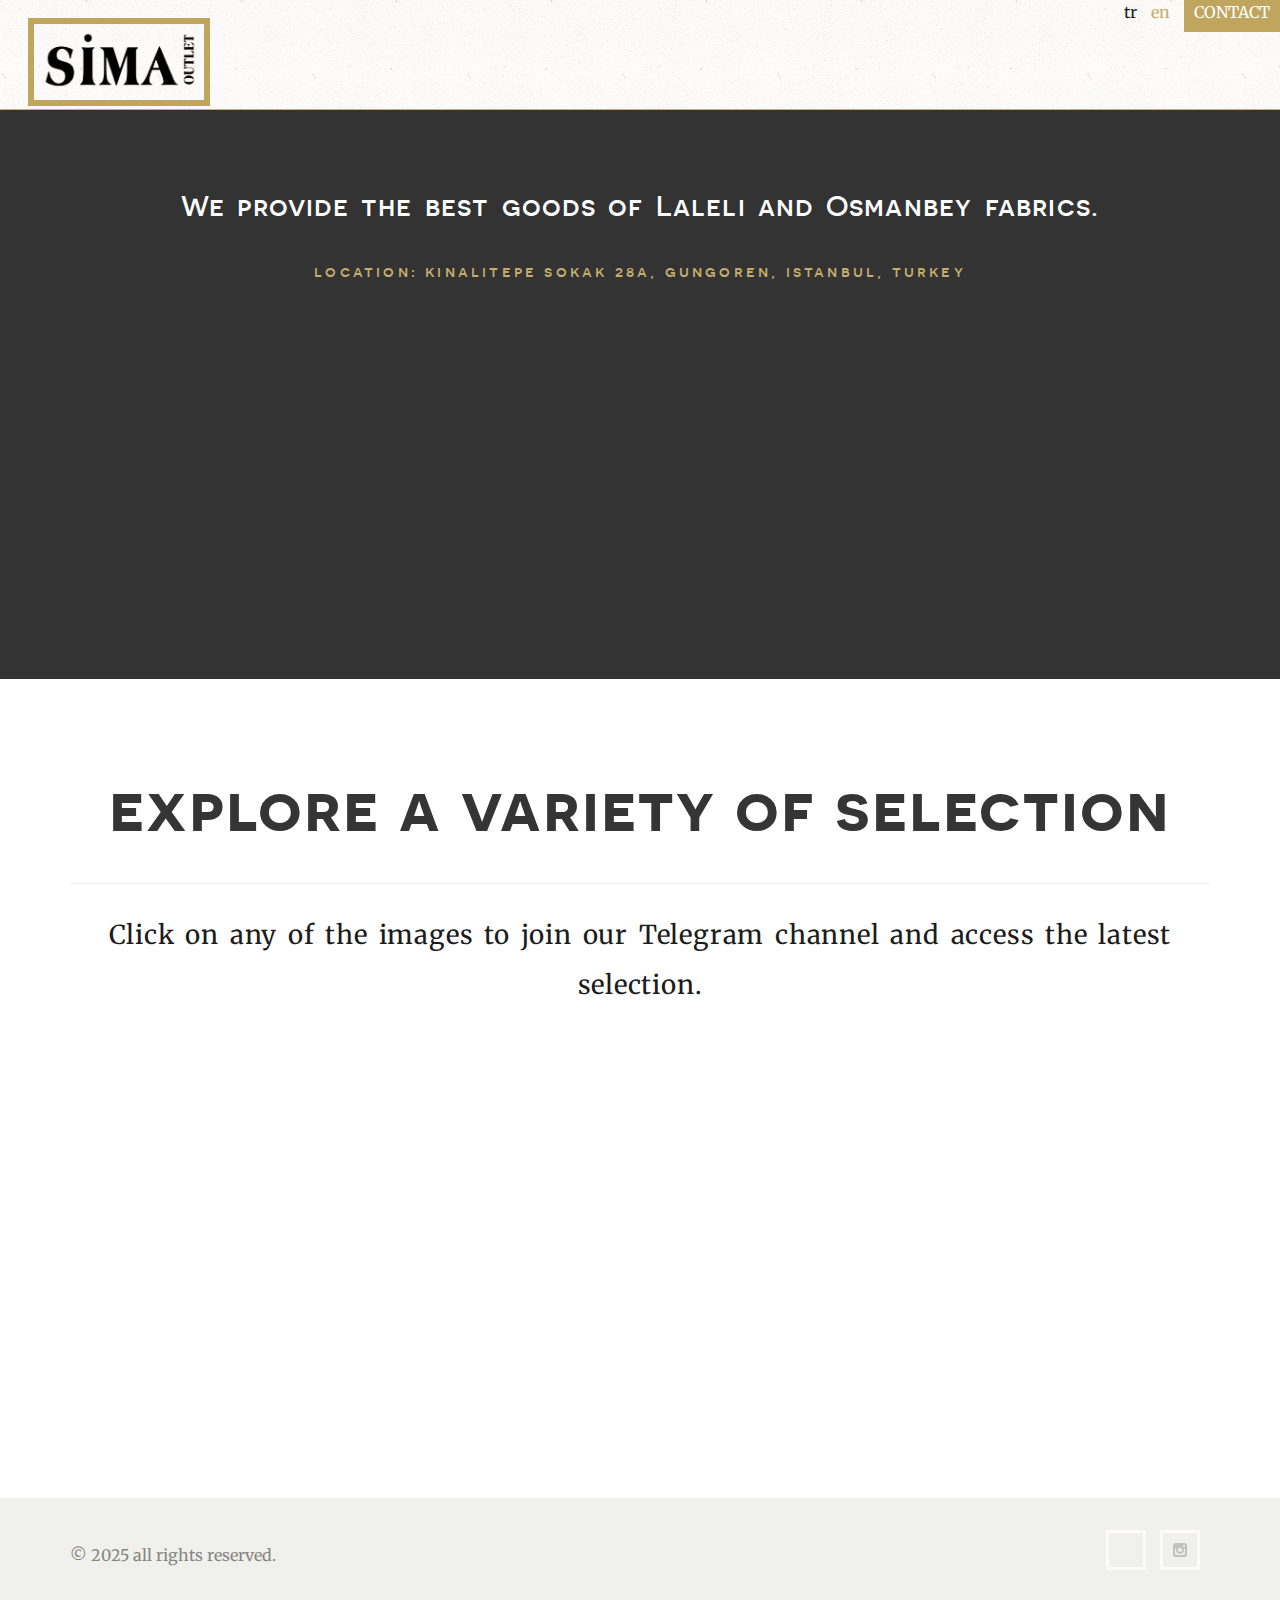
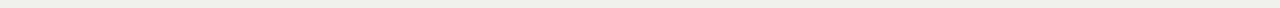
==== commit a40f6176: "Update index.html" ====
--- a/index.html
+++ b/index.html
@@ -25,6 +25,10 @@
     <header id="header" class=" navbar-fixed-top">
 	    <a class="brand" href="index.html">
 		    <img src="images/logo.png" width="160" alt="Logo">
+	    </a>
+	    <a
+	    </a>
+	    <a
 	    </a>
 	    <nav class="navbar-right hidden-xs">
 		    <a href="http://simaoutlet.github.io/tr/index.html" hreflang="tr">TR</a>
--- a/css/style.css
+++ b/css/style.css
@@ -309,82 +309,75 @@
     padding: 10px;
 }
 
-/*Header*/
-
-    .header-cta .small{
+/* Header */
+
+.header-cta .small {
     background-color: #C4AC6C;
     color: #FCFBF9;
-    padding: 0px 40px;
-    vertical-align: middle;
+    padding: 10px 40px; /* Added vertical padding for better touch targets */
     text-align: center;
     letter-spacing: 0.15em;
-    transition: all 0.4s ease-in-out 0s;
-}
-    .visible-nav{
-        text-transform: uppercase; 
-        margin: 83px 58px;
-    }
-    header.smaller .visible-nav{
-        text-transform: uppercase; 
-        margin: 53px 40px;
-    }
-    .xs-nav{
-        padding: 10px;
-        font-size: 16px;
-        word-spacing: 10px;
-        margin: 10px ;
-    }
-
-    .nav-style{
-        background: #C3AB69;
-        width: 150px;
-        height: 30px;
-        padding-top: 10px;
-    }
-
-   
-    header.smaller {
-        height: 75px; 
-        margin: 0 !important;
-        padding: 0;
-        /*transition:.5s;*/
-    }
-   
-
-    header.smaller nav {
-        margin: 0 !important;
-        padding: 26px 0px;
-        /*transition:1.5s;*/
-    }
-
-    .last-child{
-      background: #BFA55E;
-      padding: 51px; 
-      line-height: 100px;
-      text-transform: uppercase;
-    }
-
-    header.smaller nav .last-child {
-    margin: 0px !important;
-    padding: 55px 32px 26px 30px;
-    /*transition: all 0.5s ease 0s;*/
-    line-height: 13px;
-    /*transition:1.5s;*/
-}
-    
-
-   
-    header.smaller .brand {
-        font-size: 20px;
-        text-transform: uppercase !important;
-        margin: 8px !important;
-        position: absolute;
-        border: none;
-        /*transition:1.5s;*/
-    }
-    
-
-    .header-cta .smaller {
+    transition: all 0.4s ease-in-out;
+}
+
+.visible-nav {
+    text-transform: uppercase;
+    margin: 20px; /* Reduced margin for mobile view */
+    display: flex; /* Use flex for better alignment */
+    gap: 15px; /* Space between links */
+}
+
+header.smaller .visible-nav {
+    margin: 10px; /* Further reduced for smaller screens */
+}
+
+.xs-nav {
+    padding: 10px;
+    font-size: 16px;
+    word-spacing: 10px;
+    margin: 10px;
+}
+
+.nav-style {
+    background: #C3AB69;
+    width: 150px;
+    height: 30px;
+    padding-top: 10px;
+}
+
+header.smaller {
+    height: 75px;
+    margin: 0 !important;
+    padding: 0;
+}
+
+header.smaller nav {
+    margin: 0 !important;
+    padding: 20px 0; /* Adjusted for better spacing */
+}
+
+.last-child {
+    background: #BFA55E;
+    padding: 10px; /* Reduced padding for better layout */
+    line-height: 1.5; /* Adjusted for better text readability */
+    text-transform: uppercase;
+}
+
+header.smaller nav .last-child {
+    margin: 0 !important;
+    padding: 5px 20px; /* Adjusted padding for smaller view */
+    line-height: normal; /* Reset line height for better alignment */
+}
+
+header.smaller .brand {
+    font-size: 20px;
+    text-transform: uppercase !important;
+    margin: 8px !important;
+    position: absolute;
+    left: 10px; /* Position the logo */
+}
+
+.header-cta .smaller {
     background-color: #c4ac6c;
     color: #fcfbf9;
 }
@@ -394,34 +387,48 @@
     text-transform: uppercase !important;
     margin: 18px !important;
     position: absolute;
+    left: 10px; /* Position the logo */
     border: 6px solid #BFA55E;
     padding: 5px;
     transition: 0.4s;
 }
-#intro-text{
+
+#intro-text {
     margin-top: 20px !important;
     position: fixed;
 }
-.top-margin{
+
+.top-margin {
     margin-top: 20px !important;
 }
-.top-text{
+
+.top-text {
     font-weight: bold;
     color: white;
 }
 
-/*Functions*/
-.slide-img{
-    cursor: pointer;
-}
-
-.function-text {
-    font-size: 21px;
-    letter-spacing: 1px;
-    word-spacing: 3px;
-    line-height: 34px;
-    color: #1C1C1C;
-}
+/* Responsive adjustments */
+@media (max-width: 767px) {
+    .visible-nav {
+        flex-direction: column; /* Stack links vertically on mobile */
+        margin: 0; /* Remove margin for mobile */
+    }
+
+    .brand {
+        font-size: 24px; /* Smaller logo font size on mobile */
+        margin: 5px; /* Reduced margin */
+    }
+
+    header.smaller {
+        height: auto; /* Allow header to grow on mobile */
+    }
+
+    header.smaller nav {
+        padding: 10px 0; /* Less padding on mobile */
+    }
+}
+
+
 /*Services*/
 .column-service{
     background: #F3F3F0;
@@ -1534,4 +1541,4 @@
         float: none;
         margin-top: 15px;
     }
-}+}
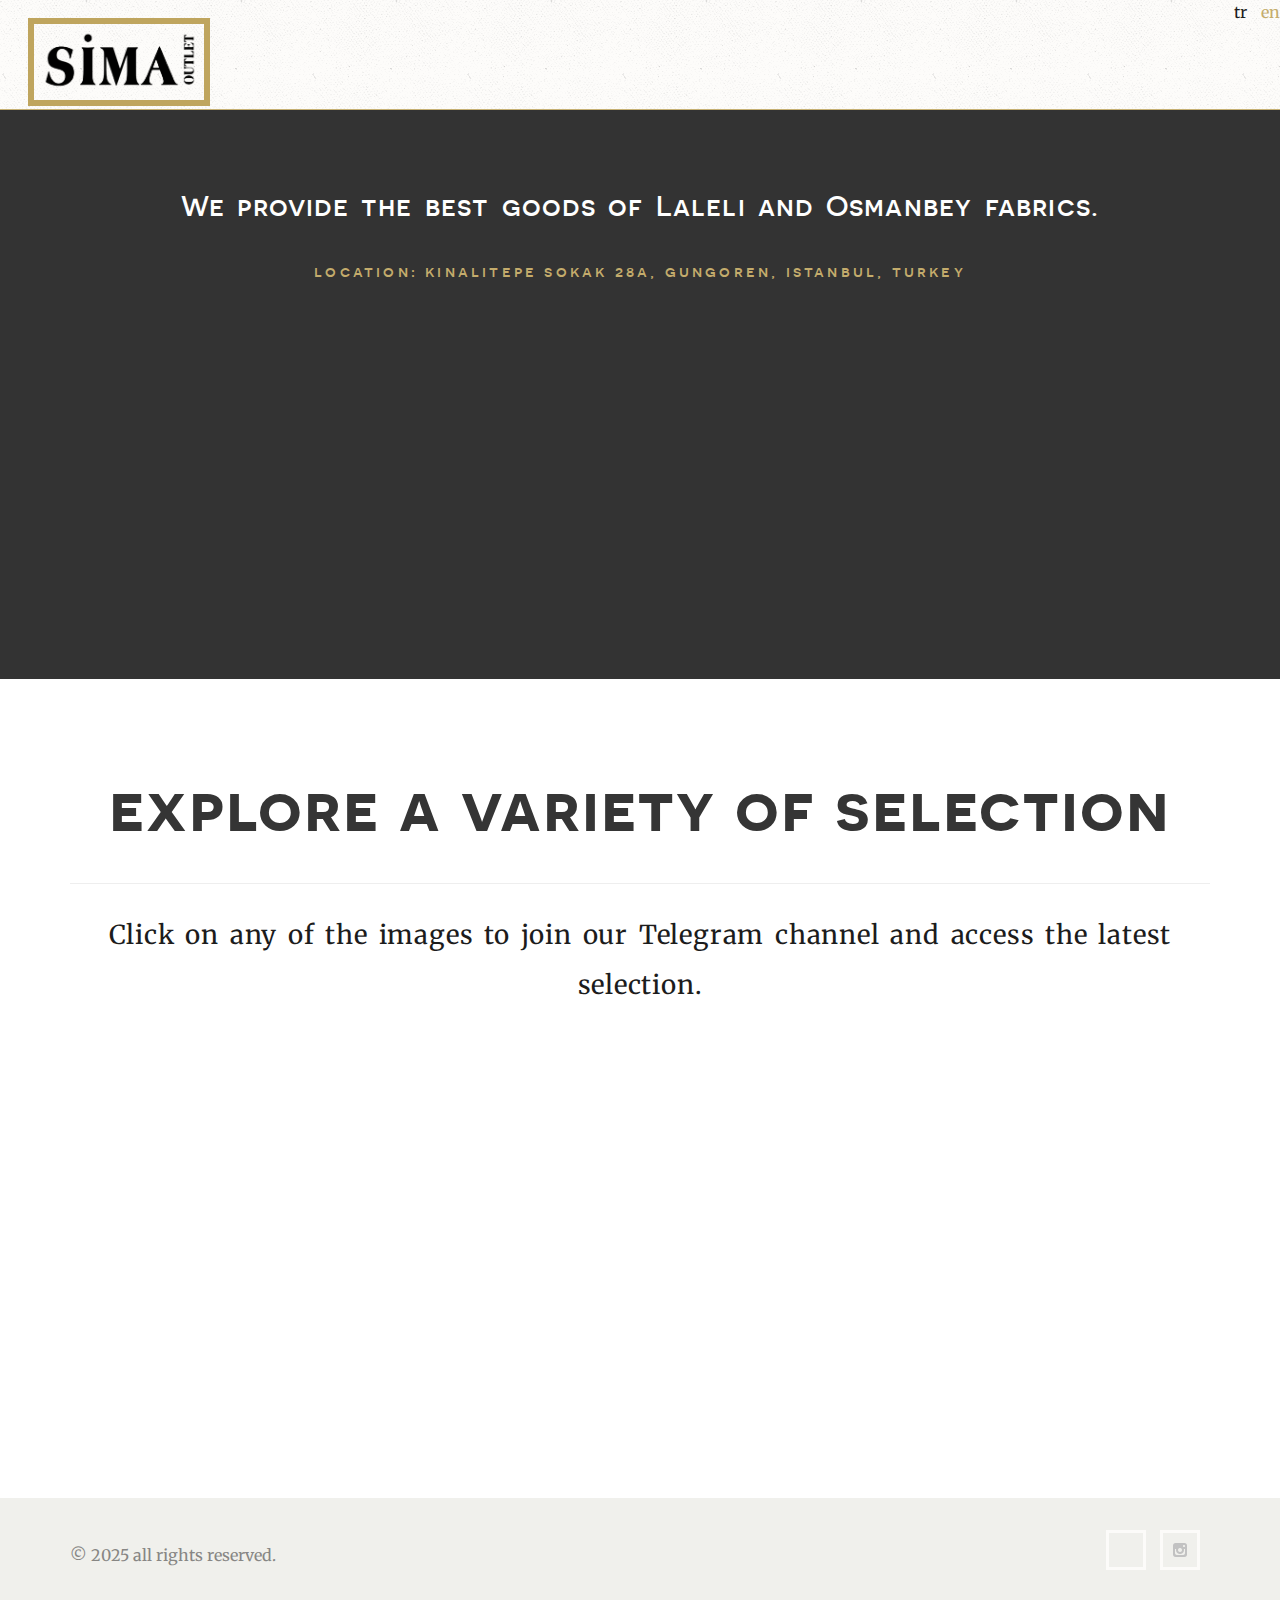
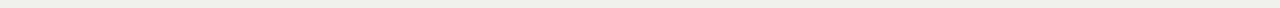
==== commit ae1eeda1: "Update index.html" ====
--- a/index.html
+++ b/index.html
@@ -33,7 +33,6 @@
 	    <nav class="navbar-right hidden-xs">
 		    <a href="http://simaoutlet.github.io/tr/index.html" hreflang="tr">TR</a>
 		    <a class="active" href="http://simaoutlet.github.io/index.html" hreflang="en-US">EN</a>
-		    <a class="last-child white" href="#contact">Contact</a>
 	    </nav>
 	    <div class="visible-nav navbar-right visible-xs">
 		    <a href="tr/index.html" hreflang="tr">TR</a>
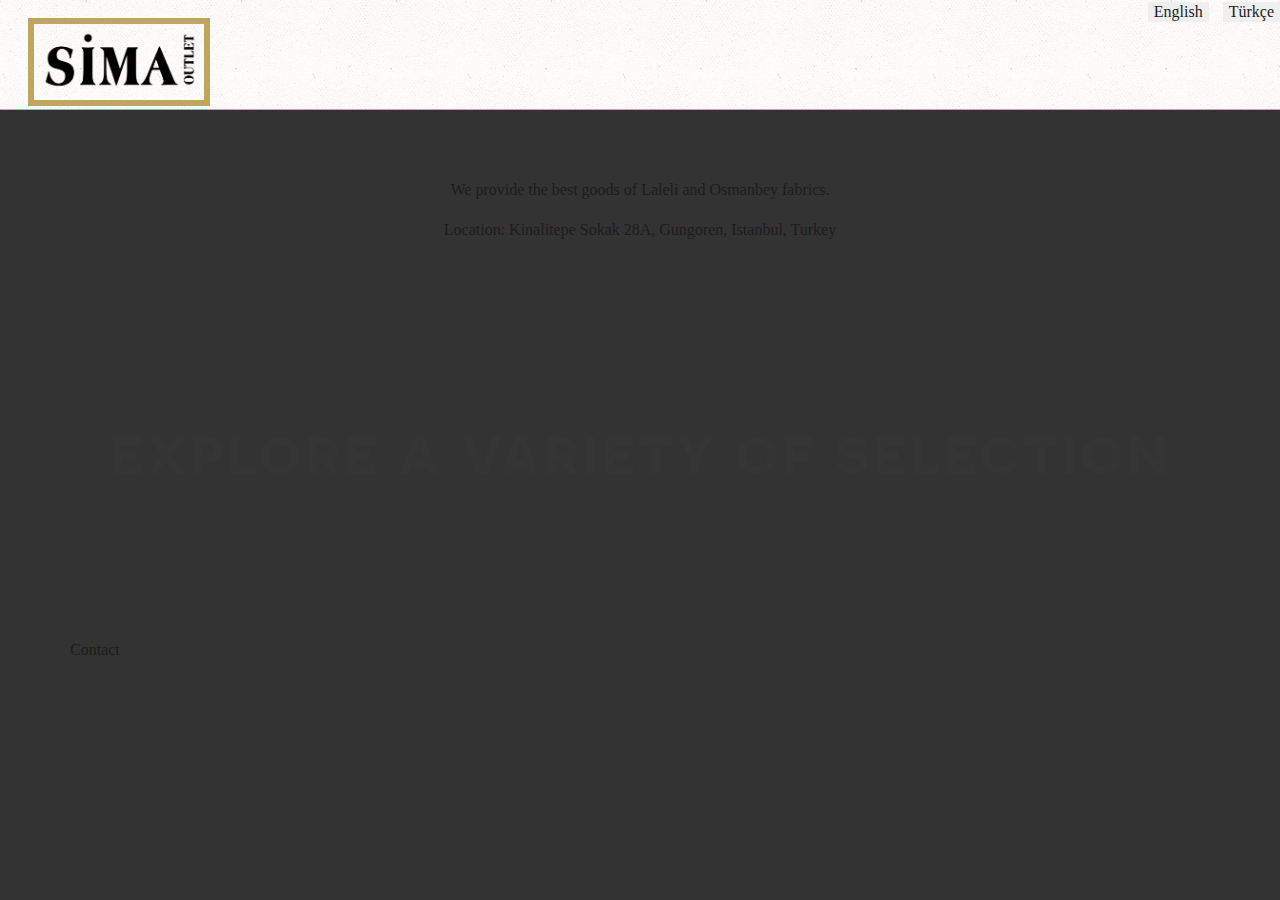
==== commit 950b6af1: "Update index.html" ====
--- a/index.html
+++ b/index.html
@@ -1,146 +1,47 @@
 <!DOCTYPE html>
-<!--[if lt IE 7]><html class="no-js lt-ie9 lt-ie8 lt-ie7"> <![endif]-->
-<!--[if IE 7]><html class="no-js lt-ie9 lt-ie8"> <![endif]-->
-<!--[if IE 8]><html class="no-js lt-ie9"> <![endif]-->
-<!--[if gt IE 8]><!-->
-<html class="no-js" lang="en-US">
-<!--<![endif]-->
-
+<html lang="en">
 <head>
-    <title>Sima Outlet</title>
-
     <meta charset="utf-8">
     <meta name="viewport" content="width=device-width, initial-scale=1">
     <meta http-equiv="X-UA-Compatible" content="IE=edge">
+    <title>Sima Outlet</title>
 
-    <link rel="stylesheet" href="http://fonts.googleapis.com/css?family=Merriweather:400,700">
     <link rel="stylesheet" href="css/bootstrap.css">
     <link rel="stylesheet" href="css/style.css">
-    
-    <link rel="stylesheet" href="css/animate.min.css">
 
+    <script defer src="js/lang.js"></script> <!-- JavaScript for language switching -->
 </head>
- 
+
 <body>    
-    <header id="header" class=" navbar-fixed-top">
-	    <a class="brand" href="index.html">
-		    <img src="images/logo.png" width="160" alt="Logo">
-	    </a>
-	    <a
-	    </a>
-	    <a
-	    </a>
-	    <nav class="navbar-right hidden-xs">
-		    <a href="http://simaoutlet.github.io/tr/index.html" hreflang="tr">TR</a>
-		    <a class="active" href="http://simaoutlet.github.io/index.html" hreflang="en-US">EN</a>
-	    </nav>
-	    <div class="visible-nav navbar-right visible-xs">
-		    <a href="tr/index.html" hreflang="tr">TR</a>
-		    <a class="active" href="index.html" hreflang="en-US">EN</a>
-		    <a href="#contact">Contact</a>
-	    </div>
+    <header id="header" class="navbar-fixed-top">
+        <a class="brand" href="index.html">
+            <img src="images/logo.png" width="160" alt="Logo">
+        </a>
+
+        <!-- Language Switcher -->
+        <nav class="navbar-right">
+            <button onclick="setLanguage('en')">English</button>
+            <button onclick="setLanguage('tr')">Türkçe</button>
+        </nav>
     </header>
-	<div class="intro white">
-		<div class="container wow animated fadeInUp">
-			<p class="lead-creative top-margin" >We provide the best goods of Laleli and Osmanbey fabrics.
-			</p>
-	  		
-	  		<p id="office-place" class="office-place">Location: Kinalitepe Sokak 28A, Gungoren, Istanbul, Turkey</strong></p>
-			<p id="office-place" class="office-place"> </strong></p>
-			<iframe src="https://www.google.com/maps/embed?pb=!1m18!1m12!1m3!1d3010.932755235285!2d28.888904999999998!3d41.004844999999996!2m3!1f0!2f0!3f0!3m2!1i1024!2i768!4f13.1!3m3!1m2!1s0x14cabb13ffbd16cf%3A0xafe240496abf0570!2zQWJkdXJyYWhtYW4gTmFmaXogR8O8cm1hbiwgS8SxbmFsxLF0ZXBlIFNrLiBObzoyOCwgMzQxNzMgR8O8bmfDtnJlbi_EsHN0YW5idWwsIFTDvHJraXll!5e0!3m2!1sen!2s!4v1738664239262!5m2!1sen!2s" width="400" height="300" style="border:0;" allowfullscreen="" loading="lazy" referrerpolicy="no-referrer-when-downgrade"></iframe>
-  		</div><!-- /.container -->
-  	</div><!-- /.intro -->
 
-	<div class="section" id="members">
-	    <div class="container">
-	        <h2>Explore a variety of selection</h2>
-	        <hr>
-	        <p class="lead-creative-banner">
-	            Click on any of the images to join our <a href="https://t.me/simaoutletistanbul" target="_blank">Telegram</a> channel and access the latest selection.
-	        </p>
-	        <div class="row">
-	            <div class="col-md-4">
-	                <figure class="wow animated fadeInLeft">
-	                    <a href="https://t.me/simaoutletistanbul" target="_blank">
-	                        <img class="border-img img-responsive center-block" src="images/first.jpg" alt="no1" width="280" height="280">
-	                    </a>
-	                </figure>
-	            </div>
-	            <div class="col-md-4">
-	                <figure class="wow animated fadeInDown">
-	                    <a href="https://t.me/simaoutletistanbul" target="_blank">
-	                        <img class="border-img img-responsive center-block" src="images/second.jpg" alt="no2" width="280" height="280">
-	                    </a>
-	                </figure>
-	            </div>
-	            <div class="col-md-4">
-	                <figure class="wow animated fadeInRight">
-	                    <a href="https://t.me/simaoutletistanbul" target="_blank">
-	                        <img class="border-img img-responsive center-block" src="images/third.jpg" alt="no3" width="280" height="280">
-	                    </a>
-	                </figure>
-	            </div>
-	        </div>
-	    </div>
-	</div><!-- members -->
+    <div class="intro">
+        <div class="container">
+            <p id="welcome-text">We provide the best goods of Laleli and Osmanbey fabrics.</p>
+            <p id="office-place">Location: Kinalitepe Sokak 28A, Gungoren, Istanbul, Turkey</p>
+        </div>
+    </div>
 
-  	
-  	<footer id="site-footer">
-  		<div class="container">
-            <div class="row">
-                <div class="col-sm-6">
-    	  			<span>&copy; 2025 all rights reserved.</span>
-                </div>
-                <div class="col-sm-6">
-                    <ul class="networks">
-                        <li><a href="https://t.me/simaoutletistanbul"><span class="telegram">Telegram</span></a></li>
-                        <li><a href="https://instagram.com/sima.outlet"><span class="instagram">Instagram</span></a></li>
-                    </ul>
-                </div>
-            </div>
-  		</div><!-- /.container -->
-  	</footer>
+    <div class="section">
+        <div class="container">
+            <h2 id="explore-text">Explore a variety of selection</h2>
+        </div>
+    </div>
 
-  	<script src="js/jquery.min.js"></script>
-    <script src="js/bootstrap.min.js"></script>
-    <script src="js/wow.min.js"></script>
-    <script src="js/classie.js"></script>
-  	<script>
-  	    function init() {
-  	        window.addEventListener('scroll', function(e){
-  	            var distanceY = window.pageYOffset || document.documentElement.scrollTop,
-  	                shrinkOn = 300,
-  	                header = document.querySelector("header");
-  	            if (distanceY > shrinkOn) {
-  	                classie.add(header,"smaller");
-  	            } else {
-  	                if (classie.has(header,"smaller")) {
-  	                    classie.remove(header,"smaller");
-  	                }
-  	            }
-  	        });
-  	    }
-  	    window.onload = init();
-  	</script>
-    <script type="text/javascript">
-     	new WOW().init();
-    </script>
-    <script type="text/javascript">
-        $(function() {
-        $('a[href*=#]:not([href=#])').click(function() {
-        if (location.pathname.replace(/^\//,'') == this.pathname.replace(/^\//,'') && location.hostname == this.hostname) {
-          var target = $(this.hash);
-          target = target.length ? target : $('[name=' + this.hash.slice(1) +']');
-          if (target.length) {
-            $('html,body').animate({
-              scrollTop: target.offset().top
-            }, 1000);
-              return false;
-            }
-          }
-        });
-      });
-
-    </script>
+    <footer>
+        <div class="container">
+            <p id="contact-text">Contact</p>
+        </div>
+    </footer>
 </body>
 </html>
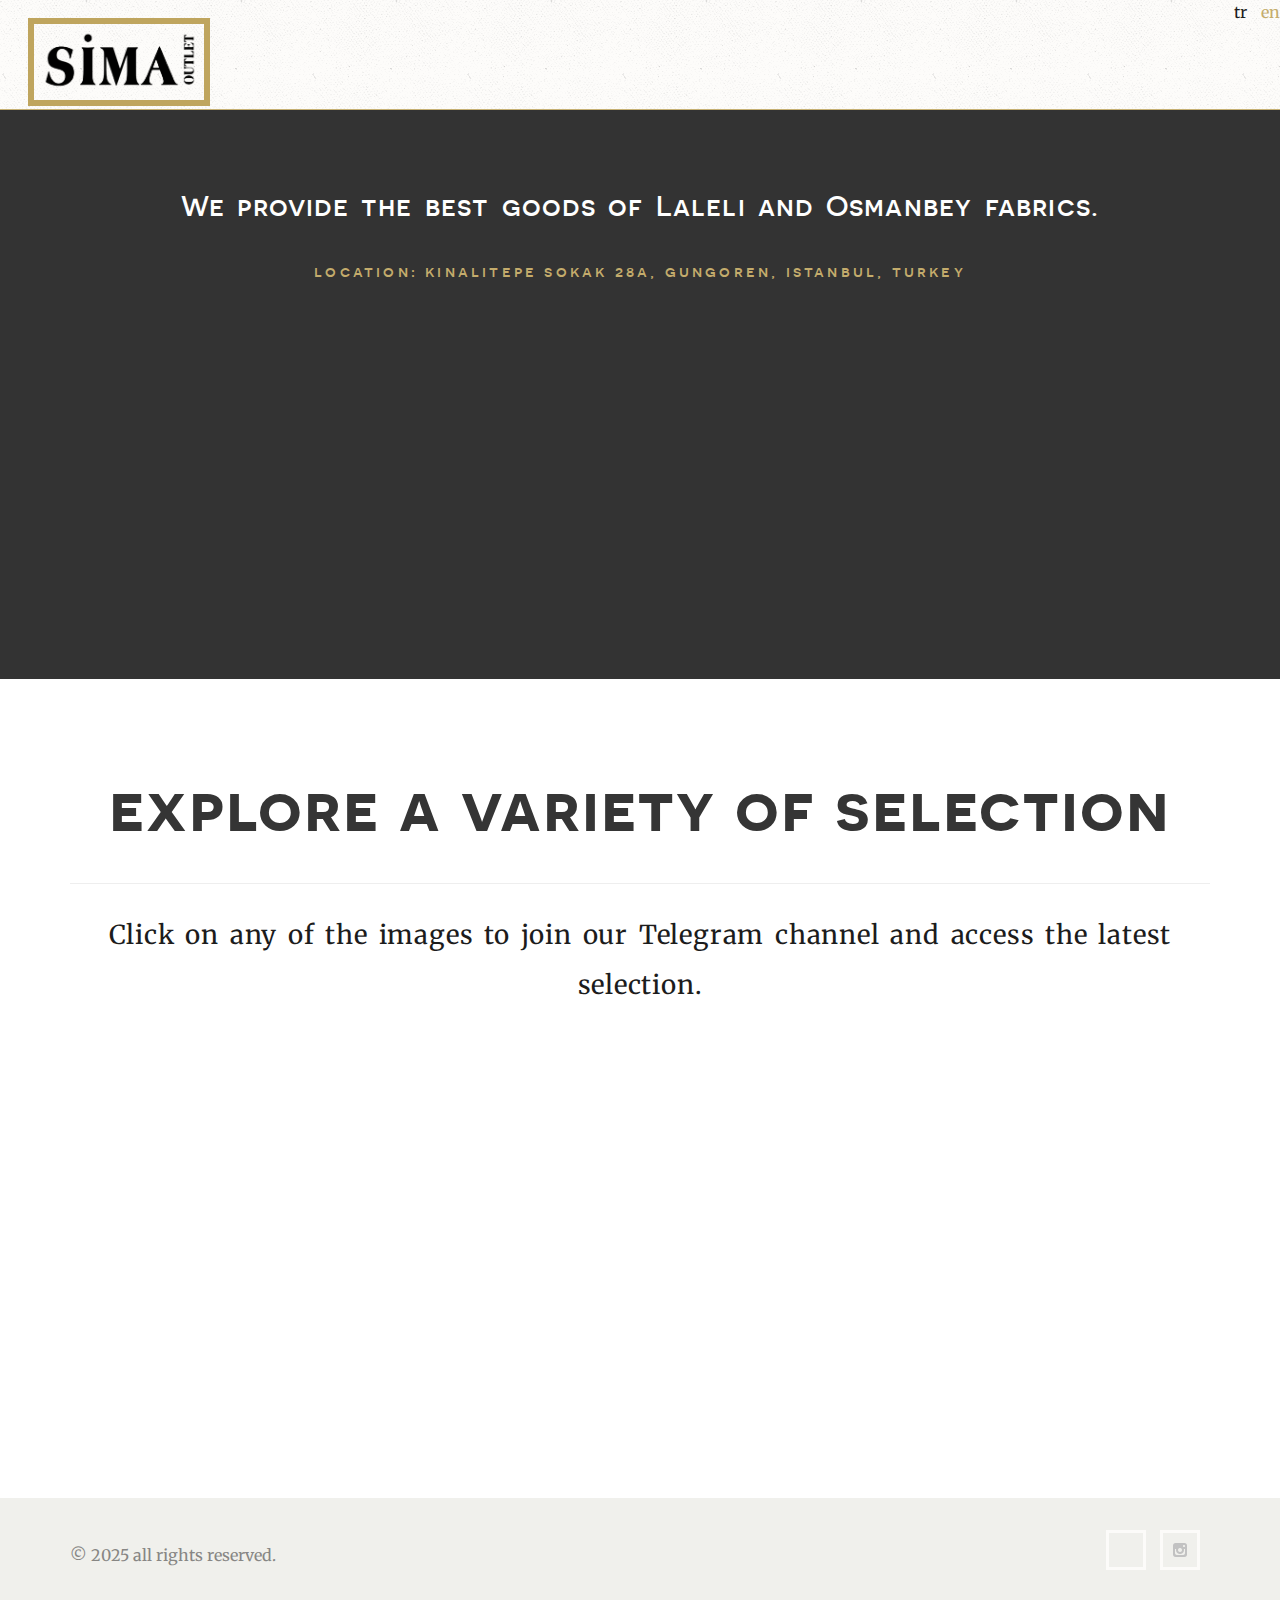
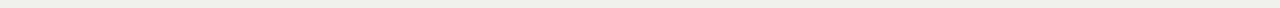
==== commit b5fc9e55: "Update index.html" ====
--- a/index.html
+++ b/index.html
@@ -1,47 +1,146 @@
 <!DOCTYPE html>
-<html lang="en">
+<!--[if lt IE 7]><html class="no-js lt-ie9 lt-ie8 lt-ie7"> <![endif]-->
+<!--[if IE 7]><html class="no-js lt-ie9 lt-ie8"> <![endif]-->
+<!--[if IE 8]><html class="no-js lt-ie9"> <![endif]-->
+<!--[if gt IE 8]><!-->
+<html class="no-js" lang="en-US">
+<!--<![endif]-->
+
 <head>
+    <title>Sima Outlet</title>
+
     <meta charset="utf-8">
     <meta name="viewport" content="width=device-width, initial-scale=1">
     <meta http-equiv="X-UA-Compatible" content="IE=edge">
-    <title>Sima Outlet</title>
 
+    <link rel="stylesheet" href="http://fonts.googleapis.com/css?family=Merriweather:400,700">
     <link rel="stylesheet" href="css/bootstrap.css">
     <link rel="stylesheet" href="css/style.css">
+    
+    <link rel="stylesheet" href="css/animate.min.css">
 
-    <script defer src="js/lang.js"></script> <!-- JavaScript for language switching -->
 </head>
+ 
+<body>    
+    <header id="header" class=" navbar-fixed-top">
+	    <a class="brand" href="index.html">
+		    <img src="images/logo.png" width="160" alt="Logo">
+	    </a>
+	    <a
+	    </a>
+	    <a
+	    </a>
+	    <nav class="navbar-right hidden-xs">
+		    <a href="http://simaoutlet.github.io/tr/index.html" hreflang="tr">TR</a>
+		    <a class="active" href="http://simaoutlet.github.io/index.html" hreflang="en-US">EN</a>
+	    </nav>
+	    <div class="visible-nav navbar-right visible-xs">
+		    <a href="tr/index.html" hreflang="tr">TR</a>
+		    <a class="active" href="index.html" hreflang="en-US">EN</a>
+		    <a href="#contact">Contact</a>
+	    </div>
+    </header>
+	<div class="intro white">
+		<div class="container wow animated fadeInUp">
+			<p class="lead-creative top-margin" >We provide the best goods of Laleli and Osmanbey fabrics.
+			</p>
+	  		
+	  		<p id="office-place" class="office-place">Location: Kinalitepe Sokak 28A, Gungoren, Istanbul, Turkey</strong></p>
+			<p id="office-place" class="office-place"> </strong></p>
+			<iframe src="https://www.google.com/maps/embed?pb=!1m18!1m12!1m3!1d3010.932755235285!2d28.888904999999998!3d41.004844999999996!2m3!1f0!2f0!3f0!3m2!1i1024!2i768!4f13.1!3m3!1m2!1s0x14cabb13ffbd16cf%3A0xafe240496abf0570!2zQWJkdXJyYWhtYW4gTmFmaXogR8O8cm1hbiwgS8SxbmFsxLF0ZXBlIFNrLiBObzoyOCwgMzQxNzMgR8O8bmfDtnJlbi_EsHN0YW5idWwsIFTDvHJraXll!5e0!3m2!1sen!2s!4v1738664239262!5m2!1sen!2s" width="400" height="300" style="border:0;" allowfullscreen="" loading="lazy" referrerpolicy="no-referrer-when-downgrade"></iframe>
+  		</div><!-- /.container -->
+  	</div><!-- /.intro -->
 
-<body>    
-    <header id="header" class="navbar-fixed-top">
-        <a class="brand" href="index.html">
-            <img src="images/logo.png" width="160" alt="Logo">
-        </a>
+	<div class="section" id="members">
+	    <div class="container">
+	        <h2>Explore a variety of selection</h2>
+	        <hr>
+	        <p class="lead-creative-banner">
+	            Click on any of the images to join our <a href="https://t.me/simaoutletistanbul" target="_blank">Telegram</a> channel and access the latest selection.
+	        </p>
+	        <div class="row">
+	            <div class="col-md-4">
+	                <figure class="wow animated fadeInLeft">
+	                    <a href="https://t.me/simaoutletistanbul" target="_blank">
+	                        <img class="border-img img-responsive center-block" src="images/first.jpg" alt="no1" width="280" height="280">
+	                    </a>
+	                </figure>
+	            </div>
+	            <div class="col-md-4">
+	                <figure class="wow animated fadeInDown">
+	                    <a href="https://t.me/simaoutletistanbul" target="_blank">
+	                        <img class="border-img img-responsive center-block" src="images/second.jpg" alt="no2" width="280" height="280">
+	                    </a>
+	                </figure>
+	            </div>
+	            <div class="col-md-4">
+	                <figure class="wow animated fadeInRight">
+	                    <a href="https://t.me/simaoutletistanbul" target="_blank">
+	                        <img class="border-img img-responsive center-block" src="images/third.jpg" alt="no3" width="280" height="280">
+	                    </a>
+	                </figure>
+	            </div>
+	        </div>
+	    </div>
+	</div><!-- members -->
 
-        <!-- Language Switcher -->
-        <nav class="navbar-right">
-            <button onclick="setLanguage('en')">English</button>
-            <button onclick="setLanguage('tr')">Türkçe</button>
-        </nav>
-    </header>
+  	
+  	<footer id="site-footer">
+  		<div class="container">
+            <div class="row">
+                <div class="col-sm-6">
+    	  			<span>&copy; 2025 all rights reserved.</span>
+                </div>
+                <div class="col-sm-6">
+                    <ul class="networks">
+                        <li><a href="https://t.me/simaoutletistanbul"><span class="telegram">Telegram</span></a></li>
+                        <li><a href="https://instagram.com/sima.outlet"><span class="instagram">Instagram</span></a></li>
+                    </ul>
+                </div>
+            </div>
+  		</div><!-- /.container -->
+  	</footer>
 
-    <div class="intro">
-        <div class="container">
-            <p id="welcome-text">We provide the best goods of Laleli and Osmanbey fabrics.</p>
-            <p id="office-place">Location: Kinalitepe Sokak 28A, Gungoren, Istanbul, Turkey</p>
-        </div>
-    </div>
+  	<script src="js/jquery.min.js"></script>
+    <script src="js/bootstrap.min.js"></script>
+    <script src="js/wow.min.js"></script>
+    <script src="js/classie.js"></script>
+  	<script>
+  	    function init() {
+  	        window.addEventListener('scroll', function(e){
+  	            var distanceY = window.pageYOffset || document.documentElement.scrollTop,
+  	                shrinkOn = 300,
+  	                header = document.querySelector("header");
+  	            if (distanceY > shrinkOn) {
+  	                classie.add(header,"smaller");
+  	            } else {
+  	                if (classie.has(header,"smaller")) {
+  	                    classie.remove(header,"smaller");
+  	                }
+  	            }
+  	        });
+  	    }
+  	    window.onload = init();
+  	</script>
+    <script type="text/javascript">
+     	new WOW().init();
+    </script>
+    <script type="text/javascript">
+        $(function() {
+        $('a[href*=#]:not([href=#])').click(function() {
+        if (location.pathname.replace(/^\//,'') == this.pathname.replace(/^\//,'') && location.hostname == this.hostname) {
+          var target = $(this.hash);
+          target = target.length ? target : $('[name=' + this.hash.slice(1) +']');
+          if (target.length) {
+            $('html,body').animate({
+              scrollTop: target.offset().top
+            }, 1000);
+              return false;
+            }
+          }
+        });
+      });
 
-    <div class="section">
-        <div class="container">
-            <h2 id="explore-text">Explore a variety of selection</h2>
-        </div>
-    </div>
-
-    <footer>
-        <div class="container">
-            <p id="contact-text">Contact</p>
-        </div>
-    </footer>
+    </script>
 </body>
 </html>
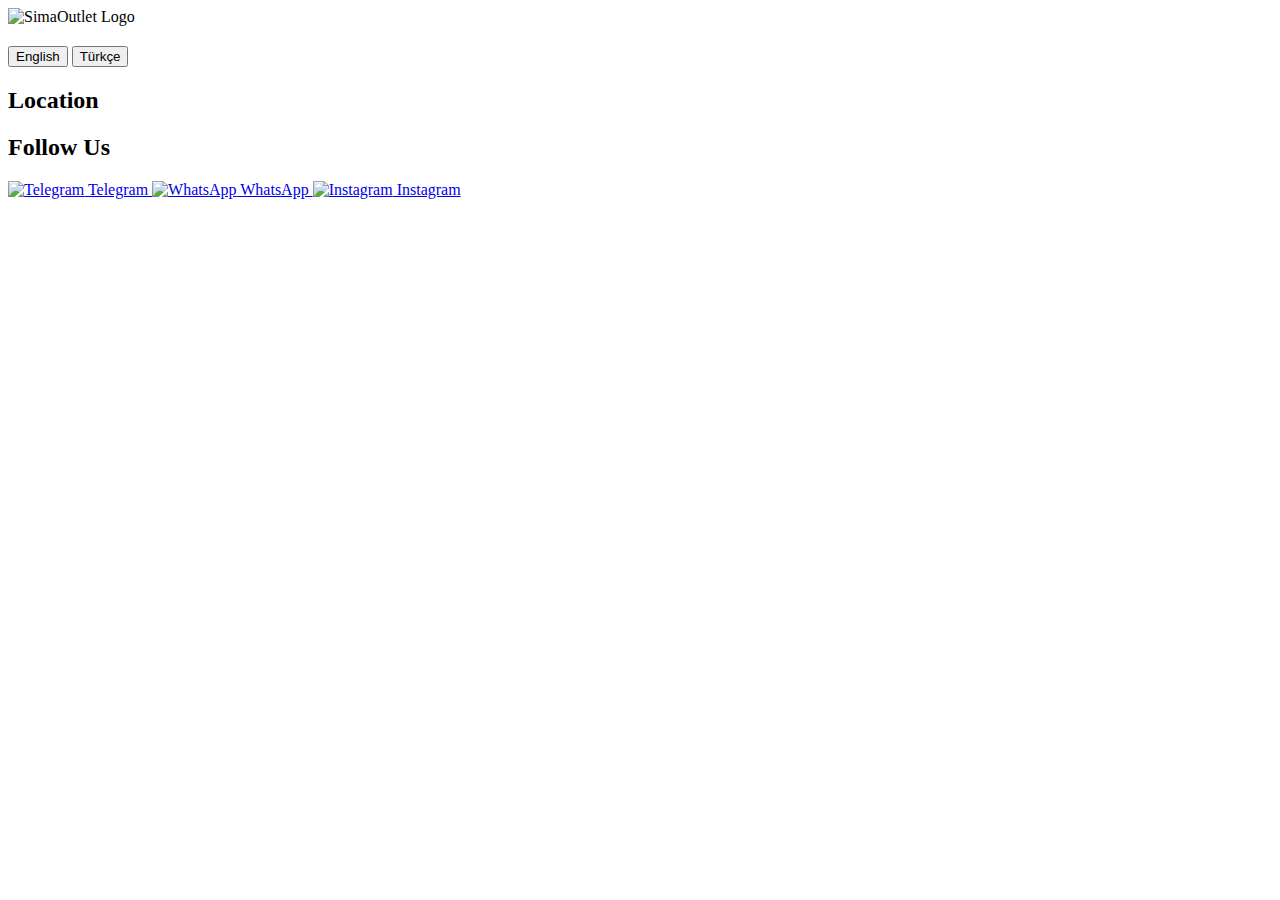
==== commit 9e106ff9: "Update index.html" ====
--- a/index.html
+++ b/index.html
@@ -1,146 +1,48 @@
 <!DOCTYPE html>
-<!--[if lt IE 7]><html class="no-js lt-ie9 lt-ie8 lt-ie7"> <![endif]-->
-<!--[if IE 7]><html class="no-js lt-ie9 lt-ie8"> <![endif]-->
-<!--[if IE 8]><html class="no-js lt-ie9"> <![endif]-->
-<!--[if gt IE 8]><!-->
-<html class="no-js" lang="en-US">
-<!--<![endif]-->
+<html lang="en">
+<head>
+  <meta charset="UTF-8">
+  <meta name="viewport" content="width=device-width, initial-scale=1.0">
+  <title>SimaOutlet</title>
+  <link rel="stylesheet" href="styles.css">
+</head>
+<body>
+  <header>
+    <img id="logo" src="images/logo.png" alt="SimaOutlet Logo">
+    <h2 id="motto"></h2>
+    <div id="language-switcher">
+      <button onclick="setLanguage('en')">English</button>
+      <button onclick="setLanguage('tr')">Türkçe</button>
+    </div>
+  </header>
 
-<head>
-    <title>Sima Outlet</title>
+  <section id="location">
+    <h2>Location</h2>
+    <p id="address"></p>
+    <div id="map"></div>
+  </section>
 
-    <meta charset="utf-8">
-    <meta name="viewport" content="width=device-width, initial-scale=1">
-    <meta http-equiv="X-UA-Compatible" content="IE=edge">
+  <section id="products">
+    <h2 id="gallery-heading"></h2>
+    <p id="gallery-subtext"></p>
+    <div id="product-gallery"></div>
+  </section>
 
-    <link rel="stylesheet" href="http://fonts.googleapis.com/css?family=Merriweather:400,700">
-    <link rel="stylesheet" href="css/bootstrap.css">
-    <link rel="stylesheet" href="css/style.css">
-    
-    <link rel="stylesheet" href="css/animate.min.css">
+  <footer>
+    <h2>Follow Us</h2>
+    <div class="social-links">
+      <a href="#" id="telegram" class="social-link">
+        <img src="icons/telegram.png" alt="Telegram"> Telegram
+      </a>
+      <a href="#" id="whatsapp" class="social-link">
+        <img src="icons/whatsapp.png" alt="WhatsApp"> WhatsApp
+      </a>
+      <a href="#" id="instagram" class="social-link">
+        <img src="icons/instagram.png" alt="Instagram"> Instagram
+      </a>
+    </div>
+  </footer>
 
-</head>
- 
-<body>    
-    <header id="header" class=" navbar-fixed-top">
-	    <a class="brand" href="index.html">
-		    <img src="images/logo.png" width="160" alt="Logo">
-	    </a>
-	    <a
-	    </a>
-	    <a
-	    </a>
-	    <nav class="navbar-right hidden-xs">
-		    <a href="http://simaoutlet.github.io/tr/index.html" hreflang="tr">TR</a>
-		    <a class="active" href="http://simaoutlet.github.io/index.html" hreflang="en-US">EN</a>
-	    </nav>
-	    <div class="visible-nav navbar-right visible-xs">
-		    <a href="tr/index.html" hreflang="tr">TR</a>
-		    <a class="active" href="index.html" hreflang="en-US">EN</a>
-		    <a href="#contact">Contact</a>
-	    </div>
-    </header>
-	<div class="intro white">
-		<div class="container wow animated fadeInUp">
-			<p class="lead-creative top-margin" >We provide the best goods of Laleli and Osmanbey fabrics.
-			</p>
-	  		
-	  		<p id="office-place" class="office-place">Location: Kinalitepe Sokak 28A, Gungoren, Istanbul, Turkey</strong></p>
-			<p id="office-place" class="office-place"> </strong></p>
-			<iframe src="https://www.google.com/maps/embed?pb=!1m18!1m12!1m3!1d3010.932755235285!2d28.888904999999998!3d41.004844999999996!2m3!1f0!2f0!3f0!3m2!1i1024!2i768!4f13.1!3m3!1m2!1s0x14cabb13ffbd16cf%3A0xafe240496abf0570!2zQWJkdXJyYWhtYW4gTmFmaXogR8O8cm1hbiwgS8SxbmFsxLF0ZXBlIFNrLiBObzoyOCwgMzQxNzMgR8O8bmfDtnJlbi_EsHN0YW5idWwsIFTDvHJraXll!5e0!3m2!1sen!2s!4v1738664239262!5m2!1sen!2s" width="400" height="300" style="border:0;" allowfullscreen="" loading="lazy" referrerpolicy="no-referrer-when-downgrade"></iframe>
-  		</div><!-- /.container -->
-  	</div><!-- /.intro -->
-
-	<div class="section" id="members">
-	    <div class="container">
-	        <h2>Explore a variety of selection</h2>
-	        <hr>
-	        <p class="lead-creative-banner">
-	            Click on any of the images to join our <a href="https://t.me/simaoutletistanbul" target="_blank">Telegram</a> channel and access the latest selection.
-	        </p>
-	        <div class="row">
-	            <div class="col-md-4">
-	                <figure class="wow animated fadeInLeft">
-	                    <a href="https://t.me/simaoutletistanbul" target="_blank">
-	                        <img class="border-img img-responsive center-block" src="images/first.jpg" alt="no1" width="280" height="280">
-	                    </a>
-	                </figure>
-	            </div>
-	            <div class="col-md-4">
-	                <figure class="wow animated fadeInDown">
-	                    <a href="https://t.me/simaoutletistanbul" target="_blank">
-	                        <img class="border-img img-responsive center-block" src="images/second.jpg" alt="no2" width="280" height="280">
-	                    </a>
-	                </figure>
-	            </div>
-	            <div class="col-md-4">
-	                <figure class="wow animated fadeInRight">
-	                    <a href="https://t.me/simaoutletistanbul" target="_blank">
-	                        <img class="border-img img-responsive center-block" src="images/third.jpg" alt="no3" width="280" height="280">
-	                    </a>
-	                </figure>
-	            </div>
-	        </div>
-	    </div>
-	</div><!-- members -->
-
-  	
-  	<footer id="site-footer">
-  		<div class="container">
-            <div class="row">
-                <div class="col-sm-6">
-    	  			<span>&copy; 2025 all rights reserved.</span>
-                </div>
-                <div class="col-sm-6">
-                    <ul class="networks">
-                        <li><a href="https://t.me/simaoutletistanbul"><span class="telegram">Telegram</span></a></li>
-                        <li><a href="https://instagram.com/sima.outlet"><span class="instagram">Instagram</span></a></li>
-                    </ul>
-                </div>
-            </div>
-  		</div><!-- /.container -->
-  	</footer>
-
-  	<script src="js/jquery.min.js"></script>
-    <script src="js/bootstrap.min.js"></script>
-    <script src="js/wow.min.js"></script>
-    <script src="js/classie.js"></script>
-  	<script>
-  	    function init() {
-  	        window.addEventListener('scroll', function(e){
-  	            var distanceY = window.pageYOffset || document.documentElement.scrollTop,
-  	                shrinkOn = 300,
-  	                header = document.querySelector("header");
-  	            if (distanceY > shrinkOn) {
-  	                classie.add(header,"smaller");
-  	            } else {
-  	                if (classie.has(header,"smaller")) {
-  	                    classie.remove(header,"smaller");
-  	                }
-  	            }
-  	        });
-  	    }
-  	    window.onload = init();
-  	</script>
-    <script type="text/javascript">
-     	new WOW().init();
-    </script>
-    <script type="text/javascript">
-        $(function() {
-        $('a[href*=#]:not([href=#])').click(function() {
-        if (location.pathname.replace(/^\//,'') == this.pathname.replace(/^\//,'') && location.hostname == this.hostname) {
-          var target = $(this.hash);
-          target = target.length ? target : $('[name=' + this.hash.slice(1) +']');
-          if (target.length) {
-            $('html,body').animate({
-              scrollTop: target.offset().top
-            }, 1000);
-              return false;
-            }
-          }
-        });
-      });
-
-    </script>
+  <script src="scripts.js"></script>
 </body>
 </html>
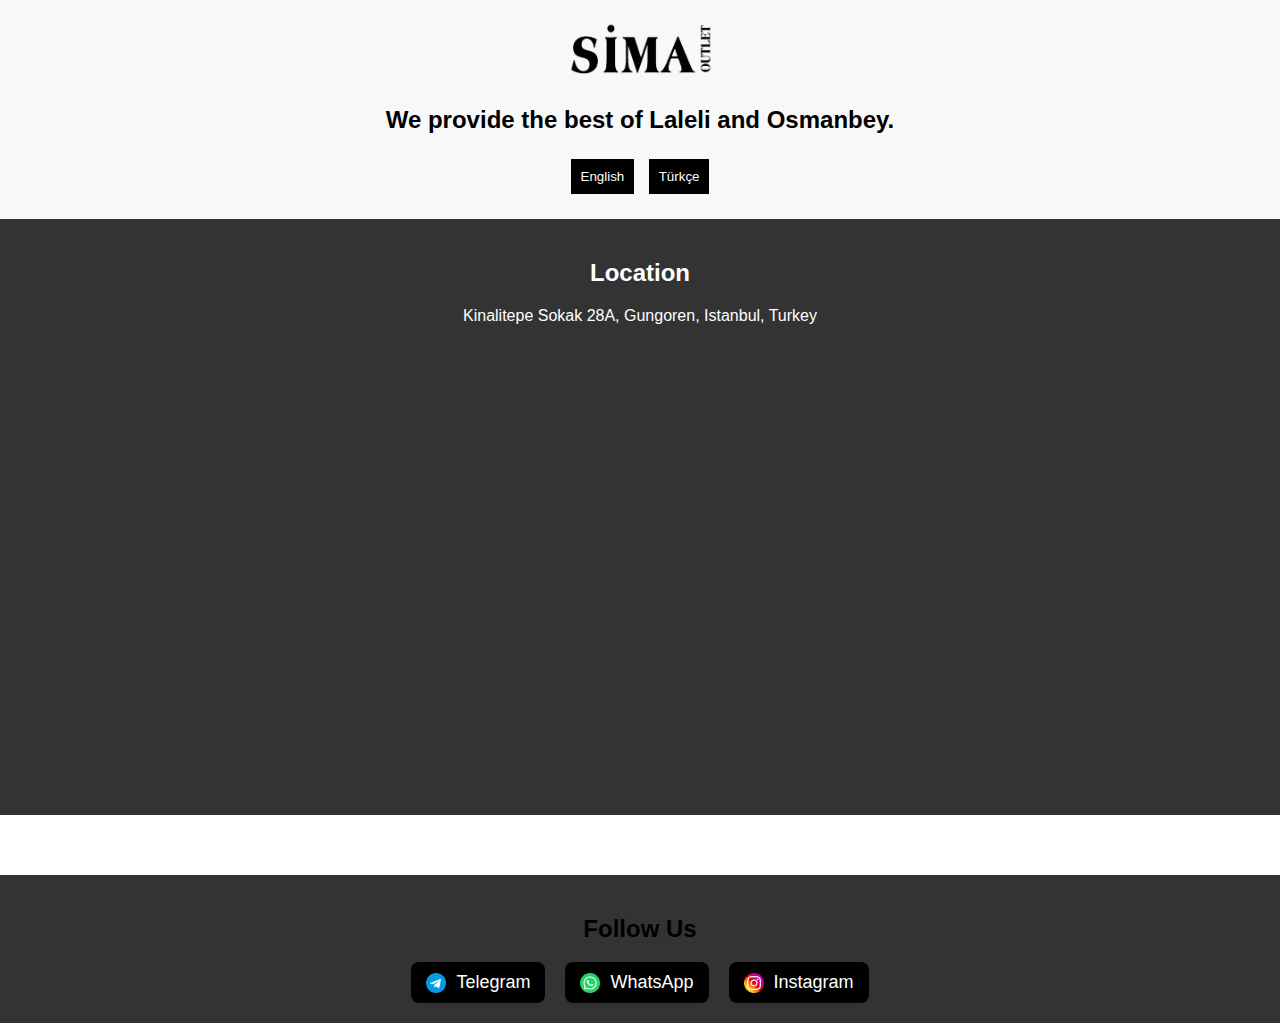
==== commit 5390a52c: "Update index.html" ====
--- a/index.html
+++ b/index.html
@@ -19,7 +19,7 @@
   <section id="location">
     <h2>Location</h2>
     <p id="address"></p>
-    <div id="map"></div>
+    <iframe src="https://www.google.com/maps/embed?pb=!1m14!1m8!1m3!1d6021.86551047057!2d28.888904999999998!3d41.004845!3m2!1i1024!2i768!4f13.1!3m3!1m2!1s0x14cabb13ffbd16cf%3A0xafe240496abf0570!2zQWJkdXJyYWhtYW4gTmFmaXogR8O8cm1hbiwgS8SxbmFsxLF0ZXBlIFNrLiBObzoyOCwgMzQxNzMgR8O8bmfDtnJlbi_EsHN0YW5idWwsIFTDvHJraXll!5e0!3m2!1sen!2sus!4v1738685004285!5m2!1sen!2sus" width="600" height="450" style="border:0;" allowfullscreen="" loading="lazy" referrerpolicy="no-referrer-when-downgrade"></iframe>
   </section>
 
   <section id="products">
--- a/styles.css
+++ b/styles.css
@@ -0,0 +1,84 @@
+body {
+  font-family: Arial, sans-serif;
+  text-align: center;
+  margin: 0;
+}
+
+header {
+  background-color: #f8f8f8;
+  padding: 20px;
+}
+
+#logo {
+  width: 150px;
+}
+
+#language-switcher button {
+  margin: 5px;
+  padding: 10px;
+  border: none;
+  background: black;
+  color: white;
+  cursor: pointer;
+  transition: background 0.3s;
+}
+
+#language-switcher button:hover {
+  background: #333;
+}
+
+#location {
+  background-color: #333333;
+  color: white;
+  padding: 20px;
+}
+
+#location h2, #location p {
+  color: white;
+}
+
+#product-gallery {
+  display: flex;
+  overflow-x: auto;
+  gap: 10px;
+  padding: 20px;
+}
+
+#product-gallery img {
+  max-width: 200px;
+  border-radius: 10px;
+}
+
+footer {
+  background: #333333;
+  color: black;
+  padding: 20px;
+}
+
+.social-links {
+  display: flex;
+  justify-content: center;
+  gap: 20px;
+}
+
+.social-link {
+  display: flex;
+  align-items: center;
+  color: white;
+  text-decoration: none;
+  font-size: 18px;
+  background: black;
+  padding: 10px 15px;
+  border-radius: 8px;
+  transition: background 0.3s;
+}
+
+.social-link img {
+  width: 20px;
+  height: 20px;
+  margin-right: 10px;
+}
+
+.social-link:hover {
+  background: #444;
+}
